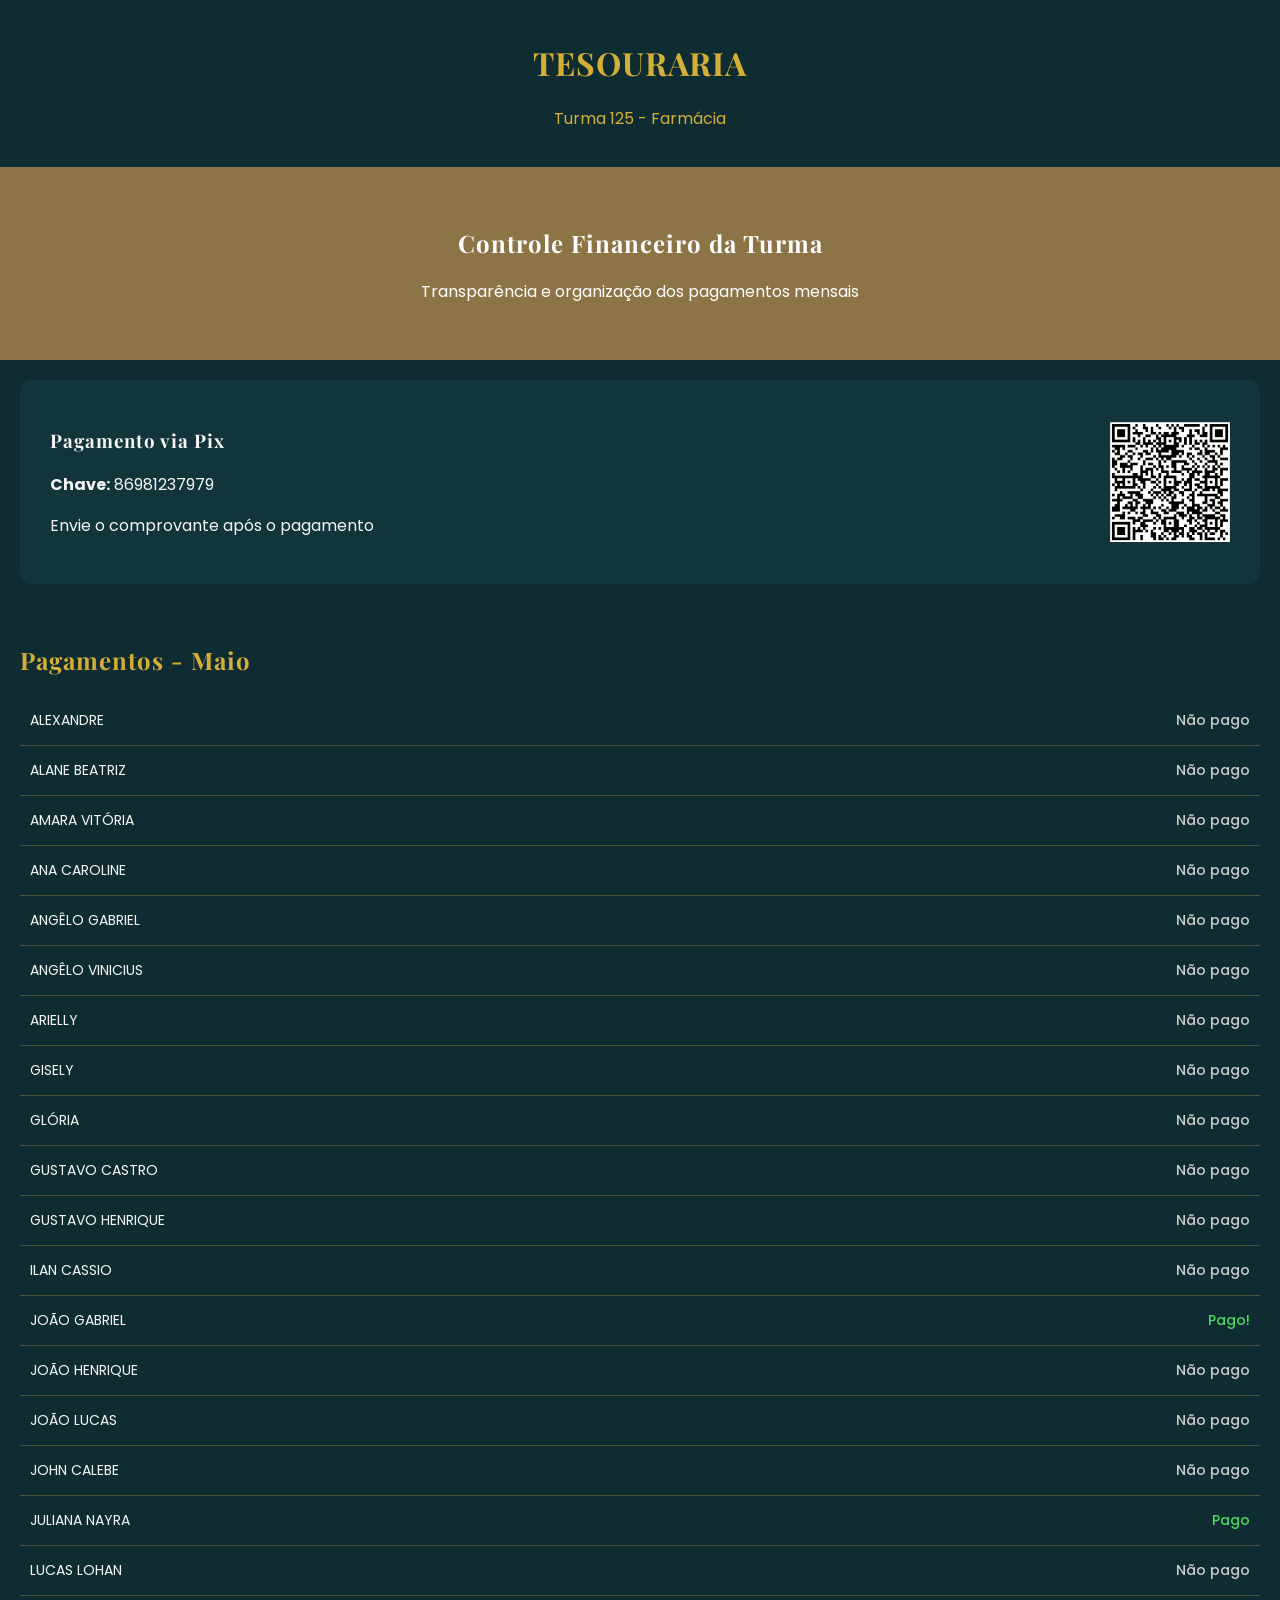
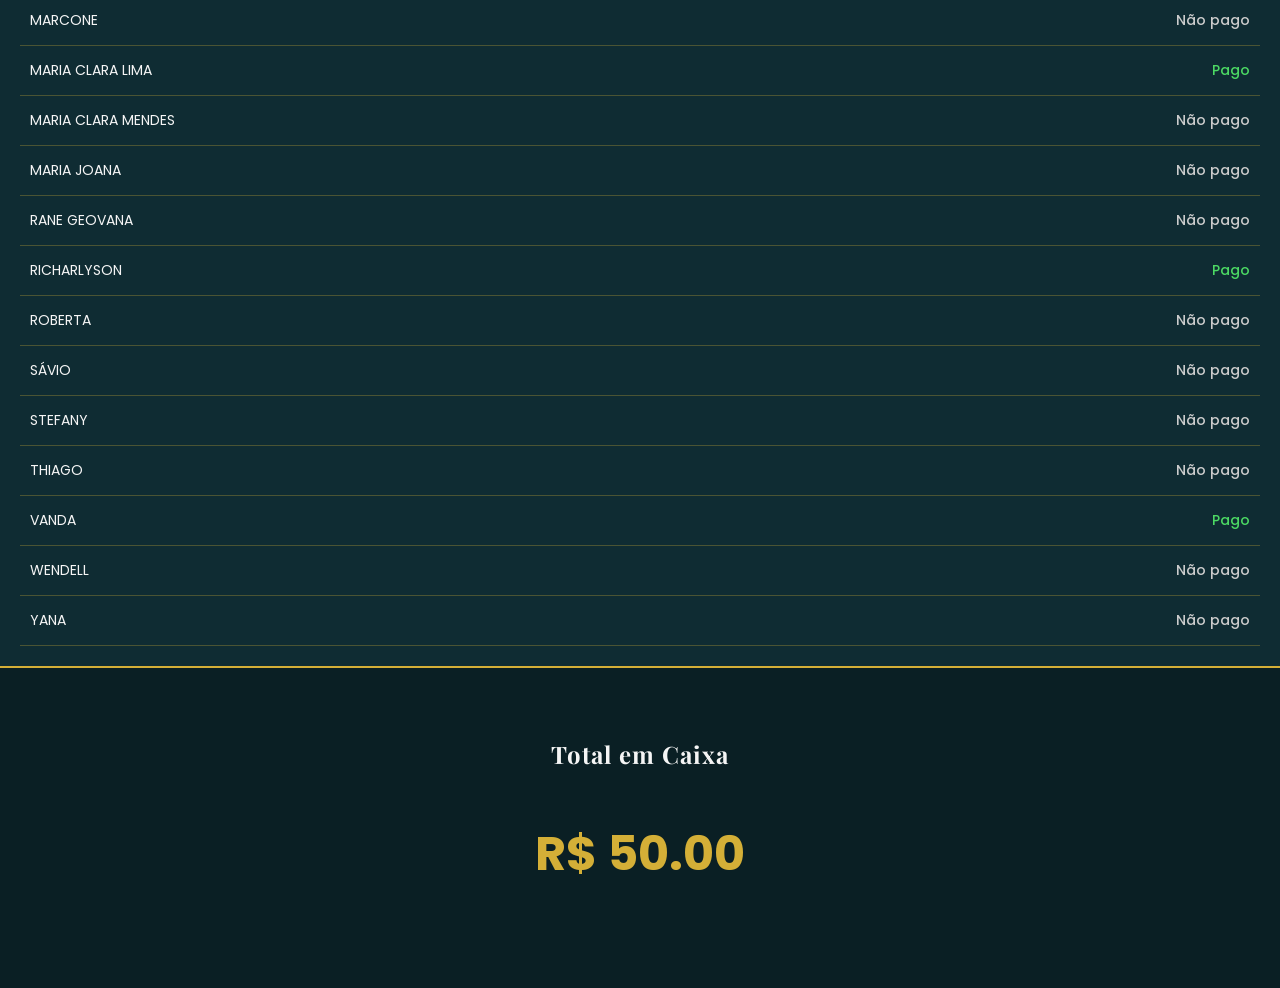
==== index.html @ 5d6e4885 "Atualizar o index.html" ====
<!DOCTYPE html>
<html lang="pt-br">
<head>
  <meta charset="UTF-8">
  <title>Tesouraria Turma 125</title>
  <link rel="stylesheet" href="style.css">
  <link href="https://fonts.googleapis.com/css2?family=Playfair+Display:wght@500;700&family=Poppins:wght@300;400;600&display=swap" rel="stylesheet">
</head>

<body>

<header class="topo">
  <h1>TESOURARIA</h1>
  <p>Turma 125 - Farmácia</p>
</header>

<section class="hero">
  <h2>Controle Financeiro da Turma</h2>
  <p>Transparência e organização dos pagamentos mensais</p>
</section>

<section class="pix">
  <div>
    <h3>Pagamento via Pix</h3>
    <p><strong>Chave:</strong> 86981237979</p>
    <p>Envie o comprovante após o pagamento</p>
  </div>
  <img src="MEU_PIX.png">
</section>

<section class="lista">
  <h2>Pagamentos - Maio</h2>

  <div class="aluno nao">ALEXANDRE <span>Não pago</span></div>
  <div class="aluno nao">ALANE BEATRIZ <span>Não pago</span></div>
  <div class="aluno nao">AMARA VITÓRIA <span>Não pago</span></div>
  <div class="aluno nao">ANA CAROLINE <span>Não pago</span></div>
  <div class="aluno nao">ANGÊLO GABRIEL <span>Não pago</span></div>
  <div class="aluno nao">ANGÊLO VINICIUS <span>Não pago</span></div>
  <div class="aluno nao">ARIELLY <span>Não pago</span></div>
  <div class="aluno nao">GISELY <span>Não pago</span></div>
  <div class="aluno nao">GLÓRIA <span>Não pago</span></div>
  <div class="aluno nao">GUSTAVO CASTRO <span>Não pago</span></div>
  <div class="aluno nao">GUSTAVO HENRIQUE <span>Não pago</span></div>
  <div class="aluno nao">ILAN CASSIO <span>Não pago</span></div>
  <div class="aluno pago">JOÃO GABRIEL <span>Pago!</span></div>
  <div class="aluno nao">JOÃO HENRIQUE <span>Não pago</span></div>
  <div class="aluno nao">JOÃO LUCAS <span>Não pago</span></div>
  <div class="aluno nao">JOHN CALEBE <span>Não pago</span></div>
  <div class="aluno pago">JULIANA NAYRA <span>Pago</span></div>
  <div class="aluno nao">LUCAS LOHAN <span>Não pago</span></div>
  <div class="aluno nao">MARCONE <span>Não pago</span></div>
  <div class="aluno pago">MARIA CLARA LIMA <span>Pago</span></div>
  <div class="aluno nao">MARIA CLARA MENDES <span>Não pago</span></div>
  <div class="aluno nao">MARIA JOANA <span>Não pago</span></div>
  <div class="aluno nao">RANE GEOVANA <span>Não pago</span></div>
  <div class="aluno pago">RICHARLYSON <span>Pago</span></div>
  <div class="aluno nao">ROBERTA <span>Não pago</span></div>
  <div class="aluno nao">SÁVIO <span>Não pago</span></div>
  <div class="aluno nao">STEFANY <span>Não pago</span></div>
  <div class="aluno nao">THIAGO <span>Não pago</span></div>
  <div class="aluno pago">VANDA <span>Pago</span></div>
  <div class="aluno nao">WENDELL <span>Não pago</span></div>
  <div class="aluno nao">YANA <span>Não pago</span></div>

</section>

<section class="total">
  <h2>Total em Caixa</h2>
  <p id="total">R$ 0</p>
</section>

<script>
const valor = 10;
const pagos = document.querySelectorAll(".pago").length;
const total = pagos * valor;

document.getElementById("total").textContent = "R$ " + total.toFixed(2);
</script>

</body>
</html>
---- style.css ----
body {
  margin: 0;
  font-family: 'Poppins', sans-serif;
  background: #0f2c33;
  color: #f5f5f5;
}

h1, h2, h3 {
  font-family: 'Playfair Display', serif;
  letter-spacing: 1px;
}

.topo {
  text-align: center;
  padding: 20px;
  color: #d4af37;
}

.hero {
  text-align: center;
  padding: 40px 20px;
  background: #8c7446;
  color: #fff;
}

.pix {
  display: flex;
  justify-content: space-between;
  align-items: center;
  padding: 30px;
  margin: 20px;
  background: #12343b;
  border-radius: 12px;
}

.pix img {
  width: 120px;
}

.lista {
  padding: 20px;
}

.lista h2 {
  margin-bottom: 20px;
  color: #d4af37;
}

.aluno {
  display: flex;
  justify-content: space-between;
  padding: 14px 10px;
  border-bottom: 1px solid rgba(212, 175, 55, 0.3);
  font-size: 14px;
}

.aluno:hover {
  background: rgba(255, 255, 255, 0.03);
}

.aluno span {
  font-weight: 500;
}

.pago span {
  color: #4cd964;
}

.nao span {
  color: #cccccc;
}

.total {
  text-align: center;
  padding: 50px;
  background: #0a1f24;
  border-top: 2px solid #d4af37;
}

#total {
  font-size: 48px;
  color: #d4af37;
  font-weight: bold;
}
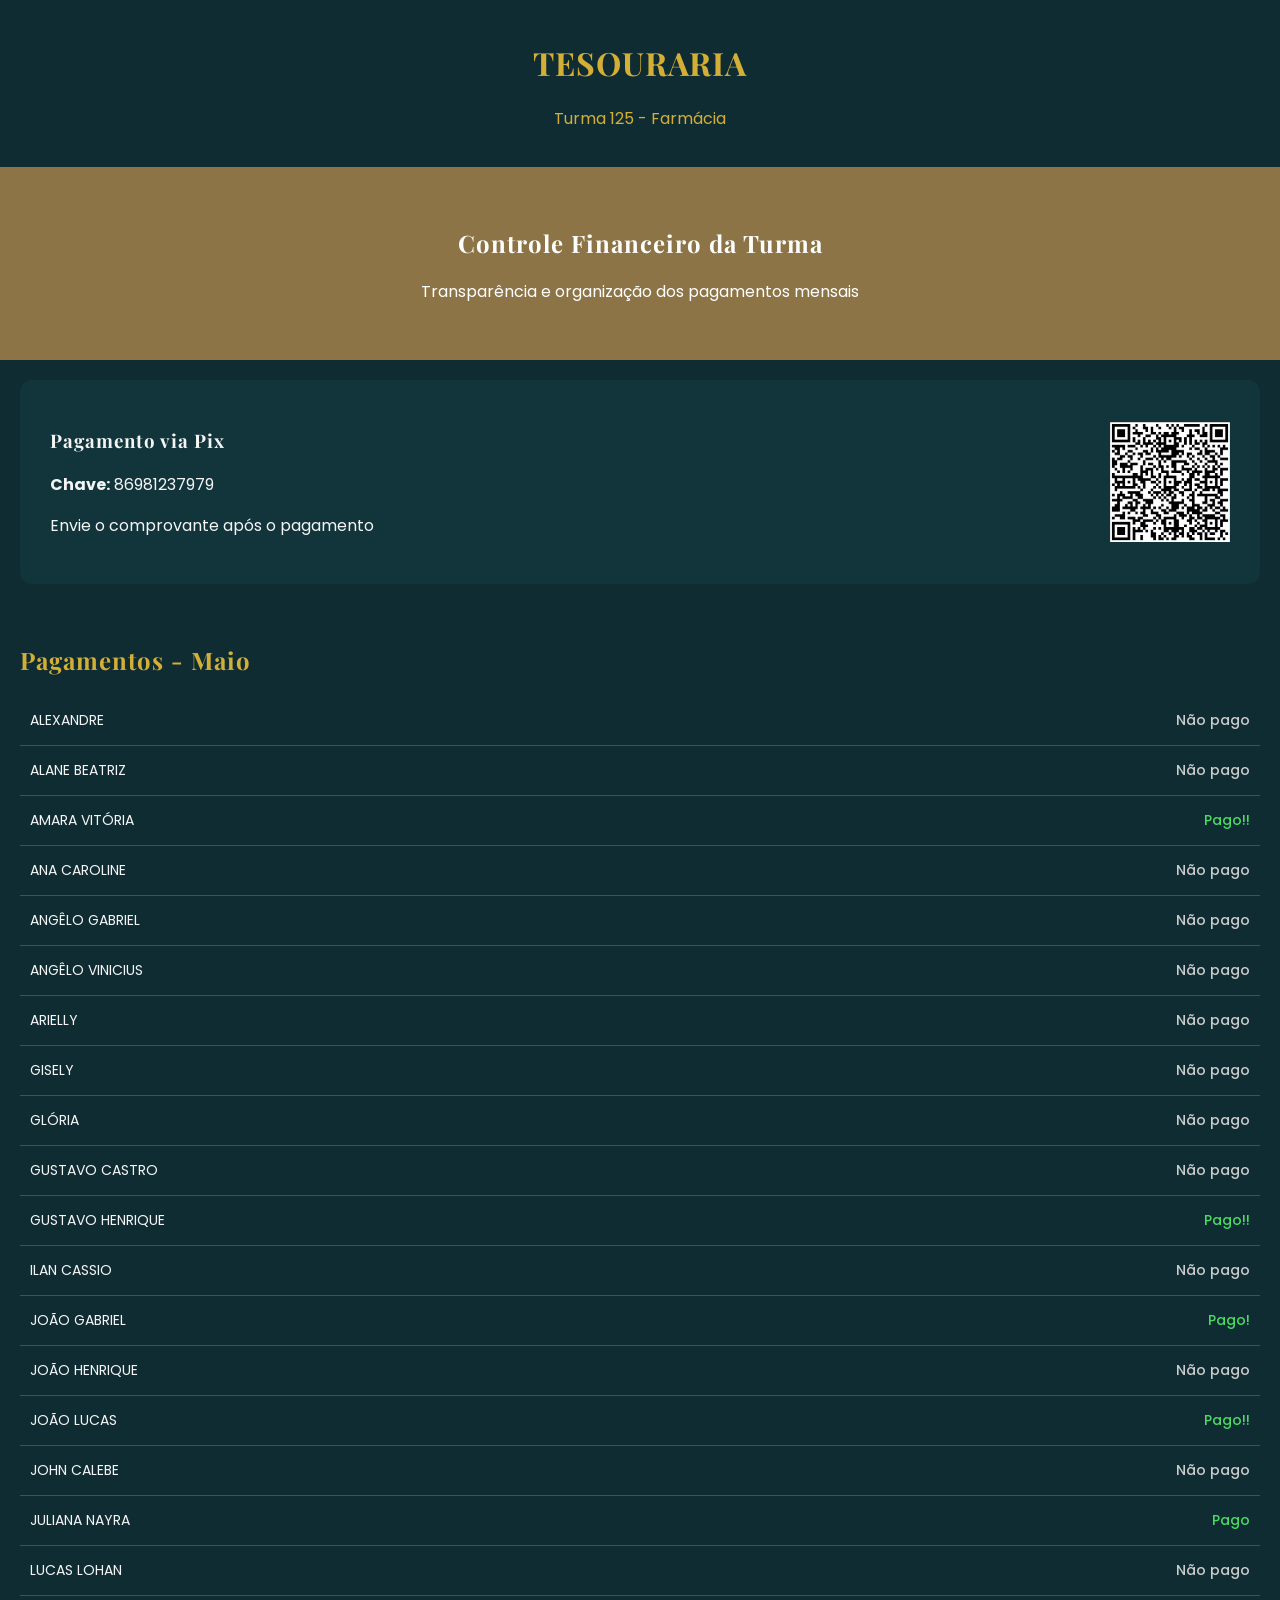
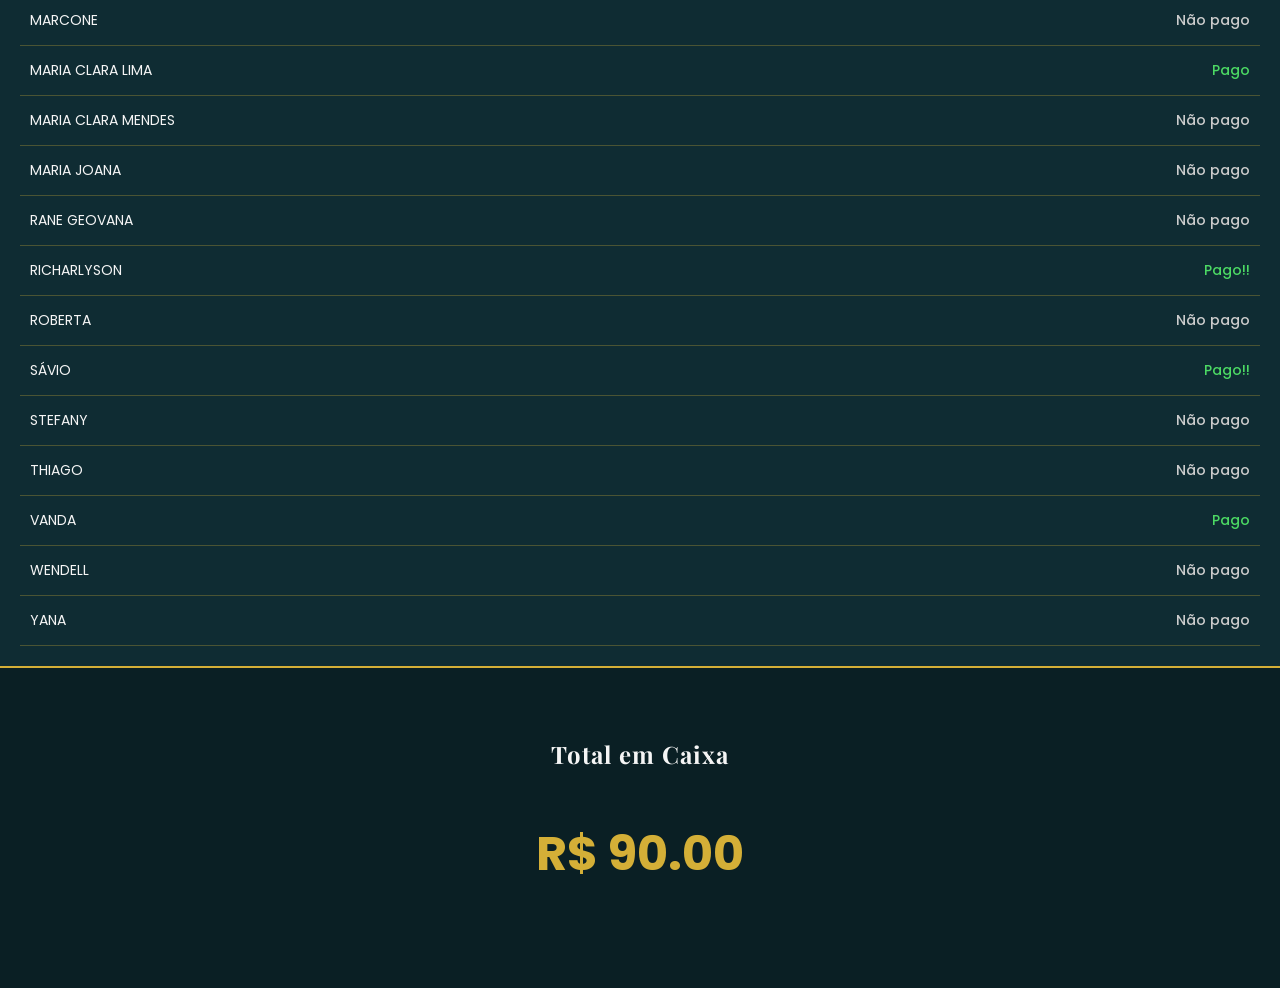
==== commit bc48e755: "Fix payment status and update total calculations" ====
--- a/index.html
+++ b/index.html
@@ -33,7 +33,7 @@
 
   <div class="aluno nao">ALEXANDRE <span>Não pago</span></div>
   <div class="aluno nao">ALANE BEATRIZ <span>Não pago</span></div>
-  <div class="aluno nao">AMARA VITÓRIA <span>Não pago</span></div>
+  <div class="aluno pago">AMARA VITÓRIA <span>Pago!!</span></div>
   <div class="aluno nao">ANA CAROLINE <span>Não pago</span></div>
   <div class="aluno nao">ANGÊLO GABRIEL <span>Não pago</span></div>
   <div class="aluno nao">ANGÊLO VINICIUS <span>Não pago</span></div>
@@ -41,11 +41,11 @@
   <div class="aluno nao">GISELY <span>Não pago</span></div>
   <div class="aluno nao">GLÓRIA <span>Não pago</span></div>
   <div class="aluno nao">GUSTAVO CASTRO <span>Não pago</span></div>
-  <div class="aluno nao">GUSTAVO HENRIQUE <span>Não pago</span></div>
+  <div class="aluno pago">GUSTAVO HENRIQUE <span>Pago!!</span></div>
   <div class="aluno nao">ILAN CASSIO <span>Não pago</span></div>
   <div class="aluno pago">JOÃO GABRIEL <span>Pago!</span></div>
   <div class="aluno nao">JOÃO HENRIQUE <span>Não pago</span></div>
-  <div class="aluno nao">JOÃO LUCAS <span>Não pago</span></div>
+  <div class="aluno pago">JOÃO LUCAS <span>Pago!!</span></div>
   <div class="aluno nao">JOHN CALEBE <span>Não pago</span></div>
   <div class="aluno pago">JULIANA NAYRA <span>Pago</span></div>
   <div class="aluno nao">LUCAS LOHAN <span>Não pago</span></div>
@@ -54,9 +54,9 @@
   <div class="aluno nao">MARIA CLARA MENDES <span>Não pago</span></div>
   <div class="aluno nao">MARIA JOANA <span>Não pago</span></div>
   <div class="aluno nao">RANE GEOVANA <span>Não pago</span></div>
-  <div class="aluno pago">RICHARLYSON <span>Pago</span></div>
+  <div class="aluno pago">RICHARLYSON <span>Pago!!</span></div>
   <div class="aluno nao">ROBERTA <span>Não pago</span></div>
-  <div class="aluno nao">SÁVIO <span>Não pago</span></div>
+  <div class="aluno pago">SÁVIO <span>Pago!!</span></div>
   <div class="aluno nao">STEFANY <span>Não pago</span></div>
   <div class="aluno nao">THIAGO <span>Não pago</span></div>
   <div class="aluno pago">VANDA <span>Pago</span></div>
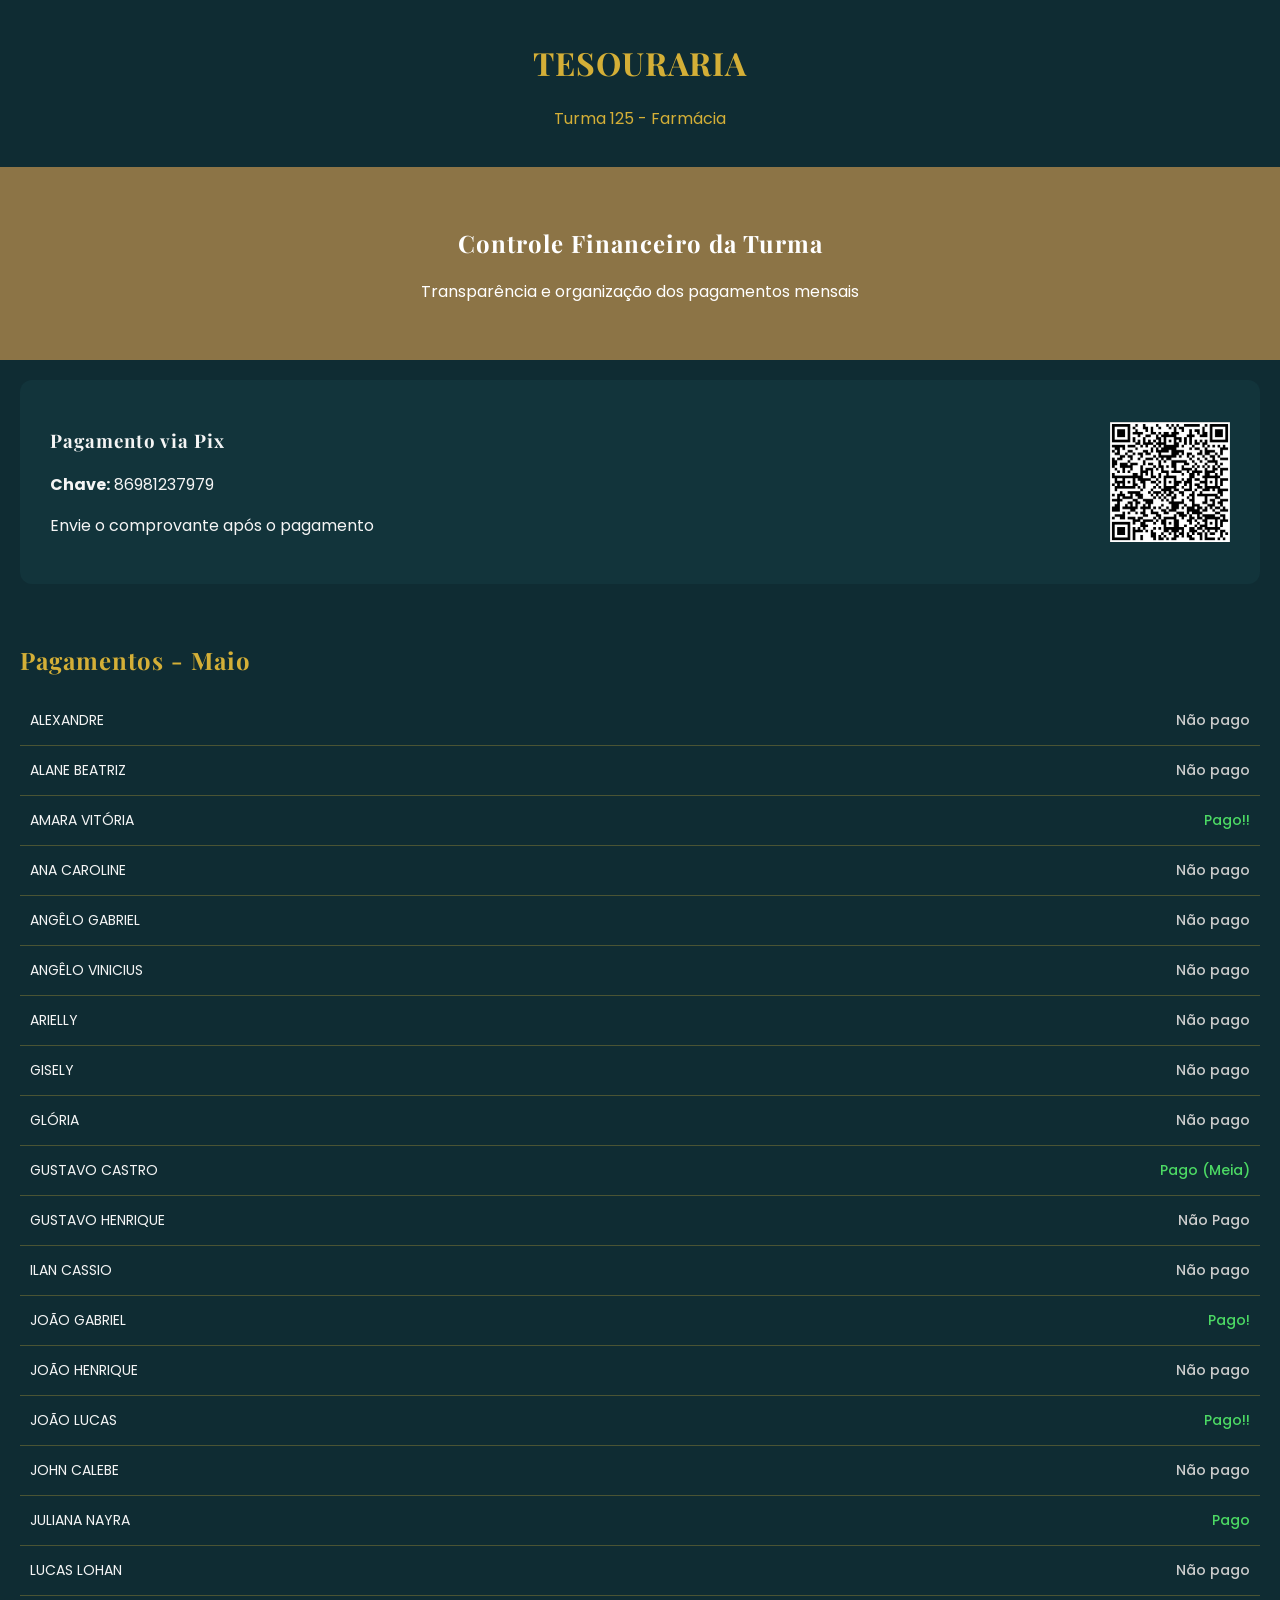
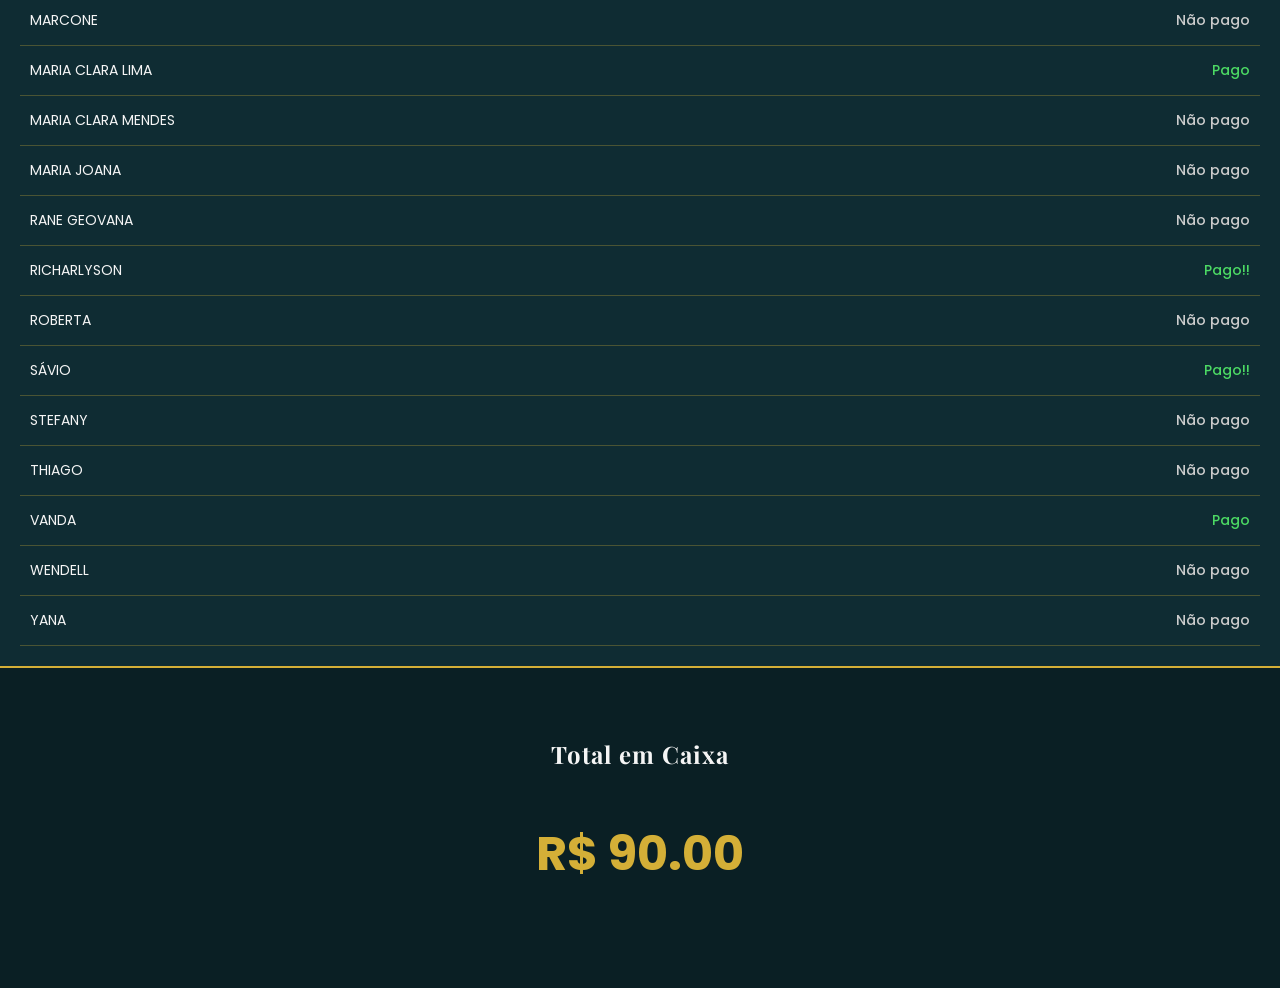
==== commit 58dd9950: "Fix payment status for Gustavo Castro" ====
--- a/index.html
+++ b/index.html
@@ -40,8 +40,8 @@
   <div class="aluno nao">ARIELLY <span>Não pago</span></div>
   <div class="aluno nao">GISELY <span>Não pago</span></div>
   <div class="aluno nao">GLÓRIA <span>Não pago</span></div>
-  <div class="aluno nao">GUSTAVO CASTRO <span>Não pago</span></div>
-  <div class="aluno pago">GUSTAVO HENRIQUE <span>Pago!!</span></div>
+  <div class="aluno pago">GUSTAVO CASTRO <span>Pago (Meia)</span></div>
+  <div class="aluno nao">GUSTAVO HENRIQUE <span>Não Pago</span></div>
   <div class="aluno nao">ILAN CASSIO <span>Não pago</span></div>
   <div class="aluno pago">JOÃO GABRIEL <span>Pago!</span></div>
   <div class="aluno nao">JOÃO HENRIQUE <span>Não pago</span></div>
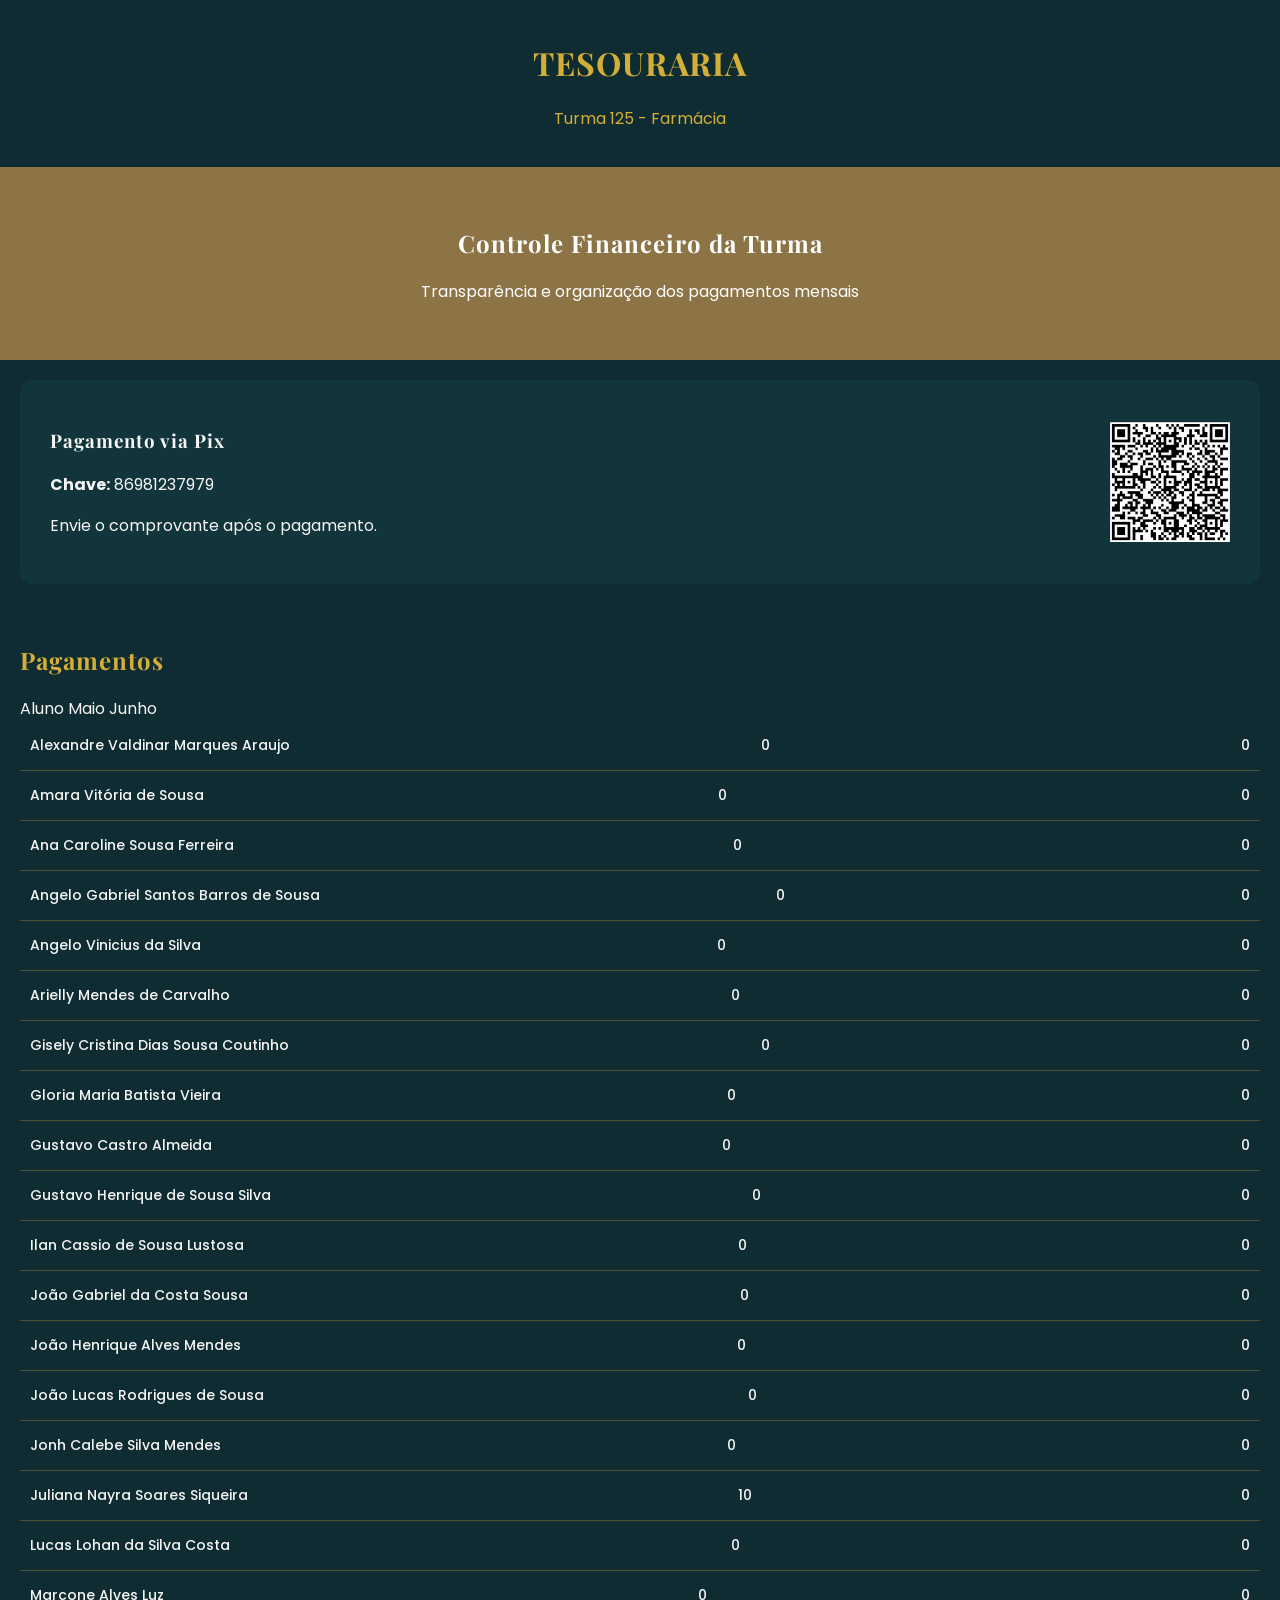
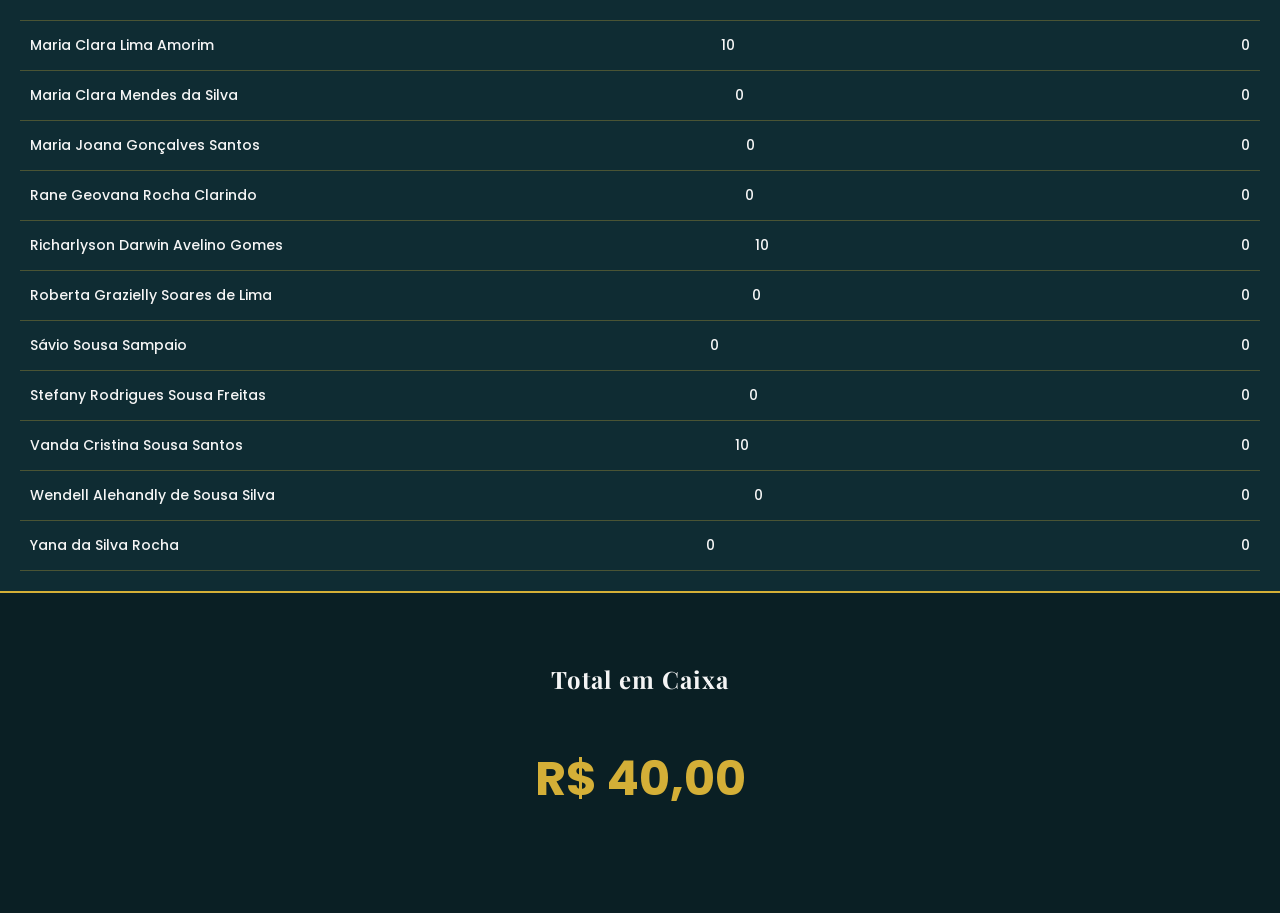
==== commit 635b825e: "Refactor index.html for improved structure and clarity" ====
--- a/index.html
+++ b/index.html
@@ -2,8 +2,11 @@
 <html lang="pt-br">
 <head>
   <meta charset="UTF-8">
+  <meta name="viewport" content="width=device-width, initial-scale=1.0">
   <title>Tesouraria Turma 125</title>
+
   <link rel="stylesheet" href="style.css">
+
   <link href="https://fonts.googleapis.com/css2?family=Playfair+Display:wght@500;700&family=Poppins:wght@300;400;600&display=swap" rel="stylesheet">
 </head>
 
@@ -23,59 +26,97 @@
   <div>
     <h3>Pagamento via Pix</h3>
     <p><strong>Chave:</strong> 86981237979</p>
-    <p>Envie o comprovante após o pagamento</p>
+    <p>Envie o comprovante após o pagamento.</p>
   </div>
-  <img src="MEU_PIX.png">
+
+  <img src="MEU_PIX.png" alt="QR Code Pix">
 </section>
 
 <section class="lista">
-  <h2>Pagamentos - Maio</h2>
+  <h2>Pagamentos</h2>
 
-  <div class="aluno nao">ALEXANDRE <span>Não pago</span></div>
-  <div class="aluno nao">ALANE BEATRIZ <span>Não pago</span></div>
-  <div class="aluno pago">AMARA VITÓRIA <span>Pago!!</span></div>
-  <div class="aluno nao">ANA CAROLINE <span>Não pago</span></div>
-  <div class="aluno nao">ANGÊLO GABRIEL <span>Não pago</span></div>
-  <div class="aluno nao">ANGÊLO VINICIUS <span>Não pago</span></div>
-  <div class="aluno nao">ARIELLY <span>Não pago</span></div>
-  <div class="aluno nao">GISELY <span>Não pago</span></div>
-  <div class="aluno nao">GLÓRIA <span>Não pago</span></div>
-  <div class="aluno pago">GUSTAVO CASTRO <span>Pago (Meia)</span></div>
-  <div class="aluno nao">GUSTAVO HENRIQUE <span>Não Pago</span></div>
-  <div class="aluno nao">ILAN CASSIO <span>Não pago</span></div>
-  <div class="aluno pago">JOÃO GABRIEL <span>Pago!</span></div>
-  <div class="aluno nao">JOÃO HENRIQUE <span>Não pago</span></div>
-  <div class="aluno pago">JOÃO LUCAS <span>Pago!!</span></div>
-  <div class="aluno nao">JOHN CALEBE <span>Não pago</span></div>
-  <div class="aluno pago">JULIANA NAYRA <span>Pago</span></div>
-  <div class="aluno nao">LUCAS LOHAN <span>Não pago</span></div>
-  <div class="aluno nao">MARCONE <span>Não pago</span></div>
-  <div class="aluno pago">MARIA CLARA LIMA <span>Pago</span></div>
-  <div class="aluno nao">MARIA CLARA MENDES <span>Não pago</span></div>
-  <div class="aluno nao">MARIA JOANA <span>Não pago</span></div>
-  <div class="aluno nao">RANE GEOVANA <span>Não pago</span></div>
-  <div class="aluno pago">RICHARLYSON <span>Pago!!</span></div>
-  <div class="aluno nao">ROBERTA <span>Não pago</span></div>
-  <div class="aluno pago">SÁVIO <span>Pago!!</span></div>
-  <div class="aluno nao">STEFANY <span>Não pago</span></div>
-  <div class="aluno nao">THIAGO <span>Não pago</span></div>
-  <div class="aluno pago">VANDA <span>Pago</span></div>
-  <div class="aluno nao">WENDELL <span>Não pago</span></div>
-  <div class="aluno nao">YANA <span>Não pago</span></div>
+  <div class="cabecalho">
+    <span>Aluno</span>
+    <span>Maio</span>
+    <span>Junho</span>
+  </div>
+
+  <div class="aluno"><span>Alexandre Valdinar Marques Araujo</span><span class="maio">0</span><span class="junho">0</span></div>
+  <div class="aluno"><span>Amara Vitória de Sousa</span><span class="maio">0</span><span class="junho">0</span></div>
+  <div class="aluno"><span>Ana Caroline Sousa Ferreira</span><span class="maio">0</span><span class="junho">0</span></div>
+  <div class="aluno"><span>Angelo Gabriel Santos Barros de Sousa</span><span class="maio">0</span><span class="junho">0</span></div>
+  <div class="aluno"><span>Angelo Vinicius da Silva</span><span class="maio">0</span><span class="junho">0</span></div>
+  <div class="aluno"><span>Arielly Mendes de Carvalho</span><span class="maio">0</span><span class="junho">0</span></div>
+  <div class="aluno"><span>Gisely Cristina Dias Sousa Coutinho</span><span class="maio">0</span><span class="junho">0</span></div>
+  <div class="aluno"><span>Gloria Maria Batista Vieira</span><span class="maio">0</span><span class="junho">0</span></div>
+  <div class="aluno"><span>Gustavo Castro Almeida</span><span class="maio">0</span><span class="junho">0</span></div>
+  <div class="aluno"><span>Gustavo Henrique de Sousa Silva</span><span class="maio">0</span><span class="junho">0</span></div>
+  <div class="aluno"><span>Ilan Cassio de Sousa Lustosa</span><span class="maio">0</span><span class="junho">0</span></div>
+  <div class="aluno"><span>João Gabriel da Costa Sousa</span><span class="maio">0</span><span class="junho">0</span></div>
+  <div class="aluno"><span>João Henrique Alves Mendes</span><span class="maio">0</span><span class="junho">0</span></div>
+  <div class="aluno"><span>João Lucas Rodrigues de Sousa</span><span class="maio">0</span><span class="junho">0</span></div>
+  <div class="aluno"><span>Jonh Calebe Silva Mendes</span><span class="maio">0</span><span class="junho">0</span></div>
+
+  <div class="aluno">
+    <span>Juliana Nayra Soares Siqueira</span>
+    <span class="maio">10</span>
+    <span class="junho">0</span>
+  </div>
+
+  <div class="aluno"><span>Lucas Lohan da Silva Costa</span><span class="maio">0</span><span class="junho">0</span></div>
+  <div class="aluno"><span>Marcone Alves Luz</span><span class="maio">0</span><span class="junho">0</span></div>
+
+  <div class="aluno">
+    <span>Maria Clara Lima Amorim</span>
+    <span class="maio">10</span>
+    <span class="junho">0</span>
+  </div>
+
+  <div class="aluno"><span>Maria Clara Mendes da Silva</span><span class="maio">0</span><span class="junho">0</span></div>
+  <div class="aluno"><span>Maria Joana Gonçalves Santos</span><span class="maio">0</span><span class="junho">0</span></div>
+  <div class="aluno"><span>Rane Geovana Rocha Clarindo</span><span class="maio">0</span><span class="junho">0</span></div>
+
+  <div class="aluno">
+    <span>Richarlyson Darwin Avelino Gomes</span>
+    <span class="maio">10</span>
+    <span class="junho">0</span>
+  </div>
+
+  <div class="aluno"><span>Roberta Grazielly Soares de Lima</span><span class="maio">0</span><span class="junho">0</span></div>
+  <div class="aluno"><span>Sávio Sousa Sampaio</span><span class="maio">0</span><span class="junho">0</span></div>
+  <div class="aluno"><span>Stefany Rodrigues Sousa Freitas</span><span class="maio">0</span><span class="junho">0</span></div>
+
+  <div class="aluno">
+    <span>Vanda Cristina Sousa Santos</span>
+    <span class="maio">10</span>
+    <span class="junho">0</span>
+  </div>
+
+  <div class="aluno"><span>Wendell Alehandly de Sousa Silva</span><span class="maio">0</span><span class="junho">0</span></div>
+  <div class="aluno"><span>Yana da Silva Rocha</span><span class="maio">0</span><span class="junho">0</span></div>
 
 </section>
 
 <section class="total">
   <h2>Total em Caixa</h2>
-  <p id="total">R$ 0</p>
+  <p id="total">R$ 0,00</p>
 </section>
 
 <script>
-const valor = 10;
-const pagos = document.querySelectorAll(".pago").length;
-const total = pagos * valor;
+let total = 0;
 
-document.getElementById("total").textContent = "R$ " + total.toFixed(2);
+document.querySelectorAll(".aluno").forEach(aluno => {
+  const maio =
+    parseFloat(aluno.querySelector(".maio").textContent) || 0;
+
+  const junho =
+    parseFloat(aluno.querySelector(".junho").textContent) || 0;
+
+  total += maio + junho;
+});
+
+document.getElementById("total").textContent =
+  "R$ " + total.toFixed(2).replace(".", ",");
 </script>
 
 </body>
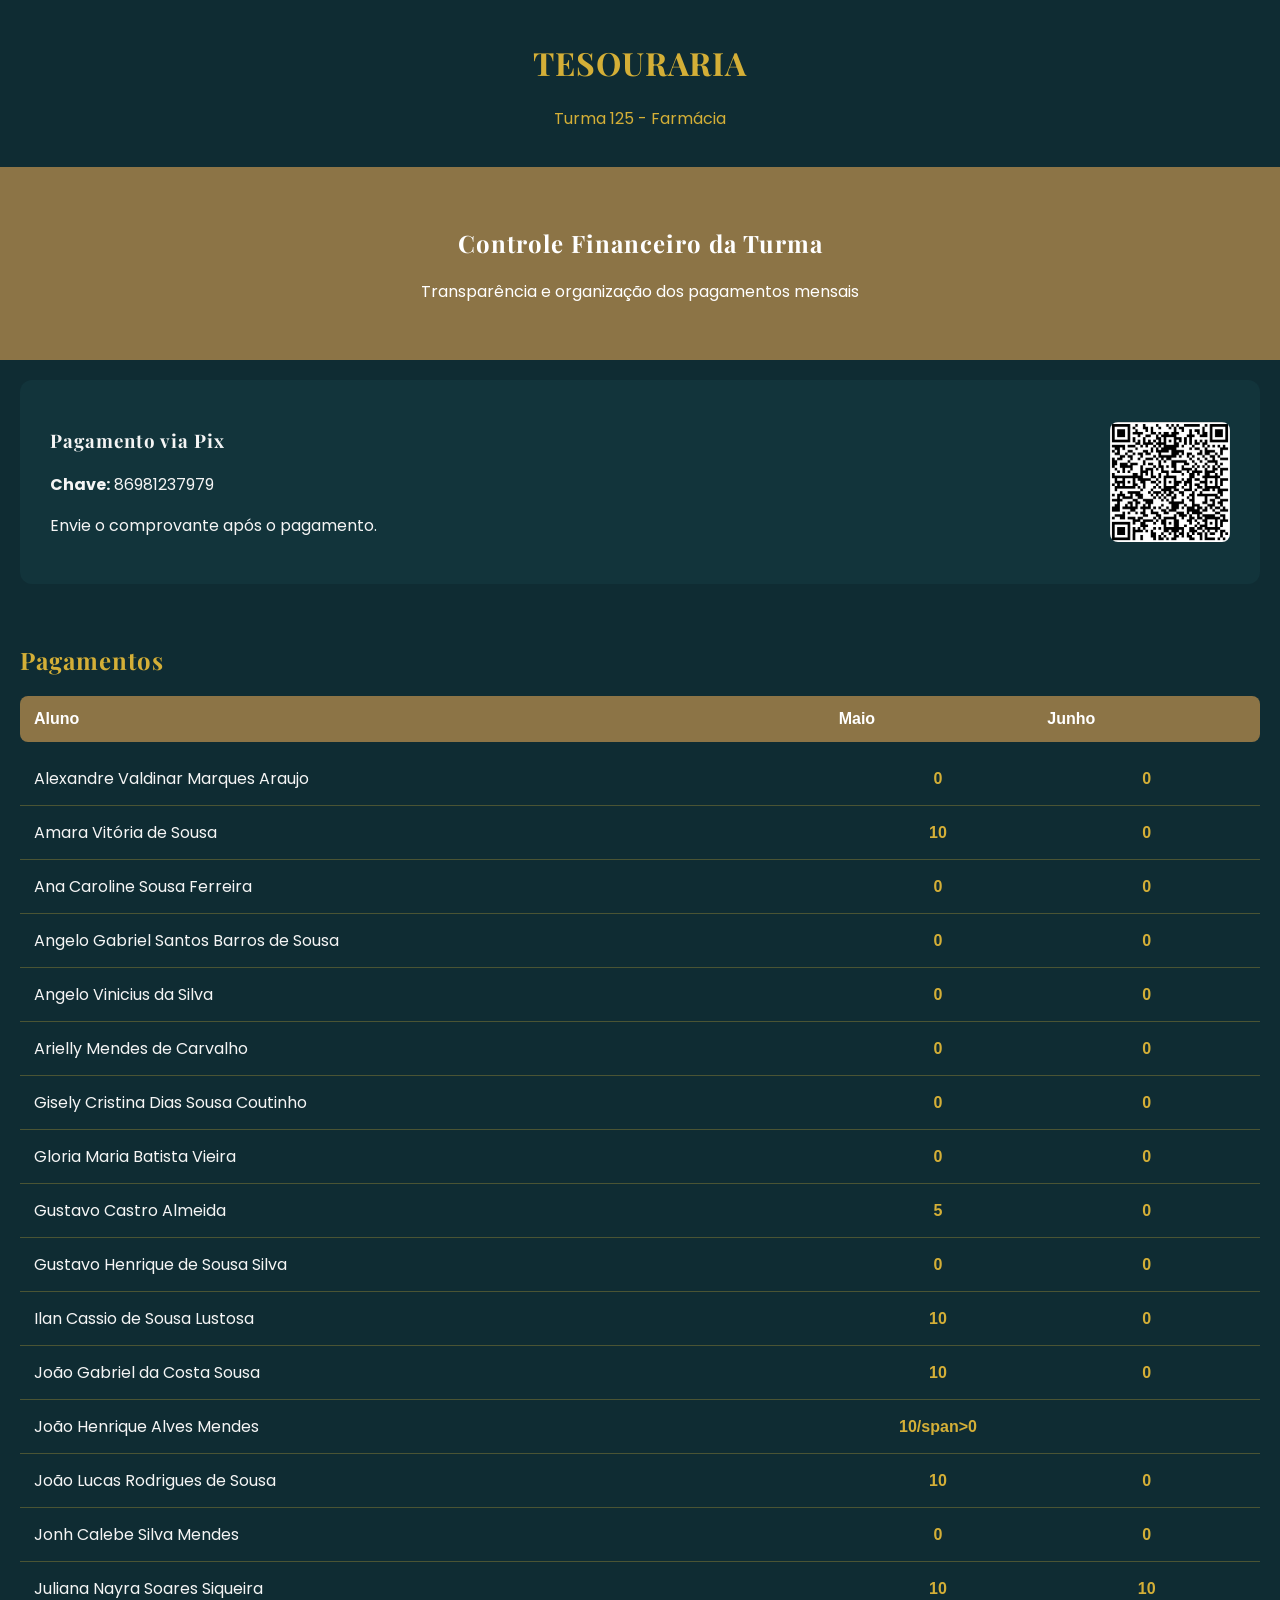
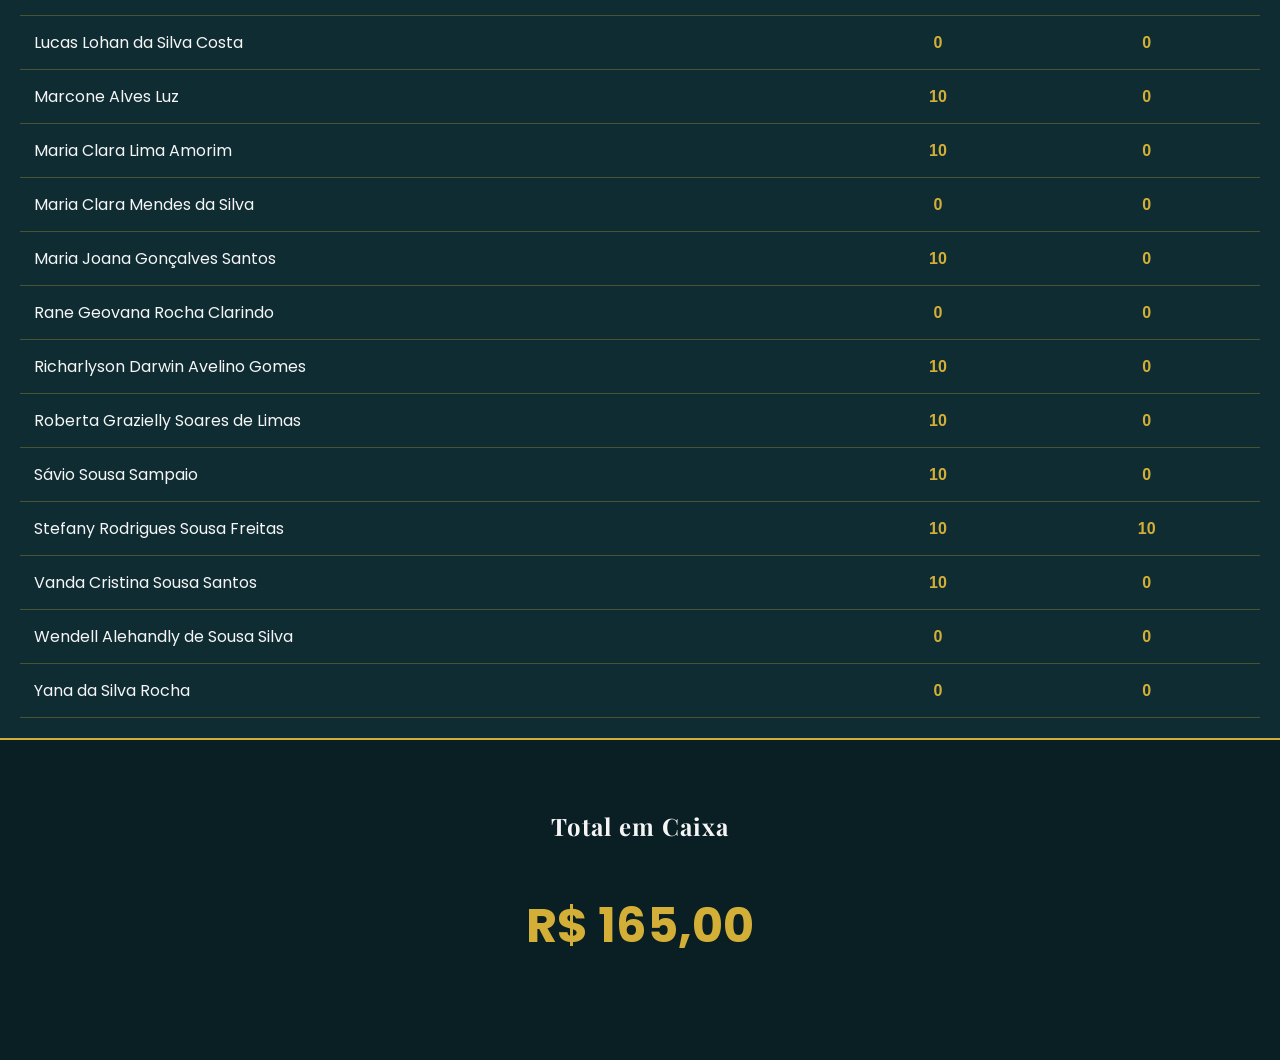
==== commit bf70fc3f: "Modify student payment data in index.html Updated payment records for students in May and June." ====
--- a/index.html
+++ b/index.html
@@ -42,29 +42,29 @@
   </div>
 
   <div class="aluno"><span>Alexandre Valdinar Marques Araujo</span><span class="maio">0</span><span class="junho">0</span></div>
-  <div class="aluno"><span>Amara Vitória de Sousa</span><span class="maio">0</span><span class="junho">0</span></div>
+  <div class="aluno"><span>Amara Vitória de Sousa</span><span class="maio">10</span><span class="junho">0</span></div>
   <div class="aluno"><span>Ana Caroline Sousa Ferreira</span><span class="maio">0</span><span class="junho">0</span></div>
   <div class="aluno"><span>Angelo Gabriel Santos Barros de Sousa</span><span class="maio">0</span><span class="junho">0</span></div>
   <div class="aluno"><span>Angelo Vinicius da Silva</span><span class="maio">0</span><span class="junho">0</span></div>
   <div class="aluno"><span>Arielly Mendes de Carvalho</span><span class="maio">0</span><span class="junho">0</span></div>
   <div class="aluno"><span>Gisely Cristina Dias Sousa Coutinho</span><span class="maio">0</span><span class="junho">0</span></div>
   <div class="aluno"><span>Gloria Maria Batista Vieira</span><span class="maio">0</span><span class="junho">0</span></div>
-  <div class="aluno"><span>Gustavo Castro Almeida</span><span class="maio">0</span><span class="junho">0</span></div>
+  <div class="aluno"><span>Gustavo Castro Almeida</span><span class="maio">5</span><span class="junho">0</span></div>
   <div class="aluno"><span>Gustavo Henrique de Sousa Silva</span><span class="maio">0</span><span class="junho">0</span></div>
-  <div class="aluno"><span>Ilan Cassio de Sousa Lustosa</span><span class="maio">0</span><span class="junho">0</span></div>
-  <div class="aluno"><span>João Gabriel da Costa Sousa</span><span class="maio">0</span><span class="junho">0</span></div>
-  <div class="aluno"><span>João Henrique Alves Mendes</span><span class="maio">0</span><span class="junho">0</span></div>
-  <div class="aluno"><span>João Lucas Rodrigues de Sousa</span><span class="maio">0</span><span class="junho">0</span></div>
+  <div class="aluno"><span>Ilan Cassio de Sousa Lustosa</span><span class="maio">10</span><span class="junho">0</span></div>
+  <div class="aluno"><span>João Gabriel da Costa Sousa</span><span class="maio">10</span><span class="junho">0</span></div>
+  <div class="aluno"><span>João Henrique Alves Mendes</span><span class="maio">10/span><span class="junho">0</span></div>
+  <div class="aluno"><span>João Lucas Rodrigues de Sousa</span><span class="maio">10</span><span class="junho">0</span></div>
   <div class="aluno"><span>Jonh Calebe Silva Mendes</span><span class="maio">0</span><span class="junho">0</span></div>
 
   <div class="aluno">
     <span>Juliana Nayra Soares Siqueira</span>
     <span class="maio">10</span>
-    <span class="junho">0</span>
+    <span class="junho">10</span>
   </div>
 
   <div class="aluno"><span>Lucas Lohan da Silva Costa</span><span class="maio">0</span><span class="junho">0</span></div>
-  <div class="aluno"><span>Marcone Alves Luz</span><span class="maio">0</span><span class="junho">0</span></div>
+  <div class="aluno"><span>Marcone Alves Luz</span><span class="maio">10</span><span class="junho">0</span></div>
 
   <div class="aluno">
     <span>Maria Clara Lima Amorim</span>
@@ -73,7 +73,7 @@
   </div>
 
   <div class="aluno"><span>Maria Clara Mendes da Silva</span><span class="maio">0</span><span class="junho">0</span></div>
-  <div class="aluno"><span>Maria Joana Gonçalves Santos</span><span class="maio">0</span><span class="junho">0</span></div>
+  <div class="aluno"><span>Maria Joana Gonçalves Santos</span><span class="maio">10</span><span class="junho">0</span></div>
   <div class="aluno"><span>Rane Geovana Rocha Clarindo</span><span class="maio">0</span><span class="junho">0</span></div>
 
   <div class="aluno">
@@ -82,9 +82,14 @@
     <span class="junho">0</span>
   </div>
 
-  <div class="aluno"><span>Roberta Grazielly Soares de Lima</span><span class="maio">0</span><span class="junho">0</span></div>
-  <div class="aluno"><span>Sávio Sousa Sampaio</span><span class="maio">0</span><span class="junho">0</span></div>
-  <div class="aluno"><span>Stefany Rodrigues Sousa Freitas</span><span class="maio">0</span><span class="junho">0</span></div>
+<div class="aluno">
+    <span>Roberta Grazielly Soares de Limas</span>
+    <span class="maio">10</span>
+    <span class="junho">0</span>
+  </div>
+  
+  <div class="aluno"><span>Sávio Sousa Sampaio</span><span class="maio">10</span><span class="junho">0</span></div>
+  <div class="aluno"><span>Stefany Rodrigues Sousa Freitas</span><span class="maio">10</span><span class="junho">10</span></div>
 
   <div class="aluno">
     <span>Vanda Cristina Sousa Santos</span>
--- a/style.css
+++ b/style.css
@@ -35,6 +35,7 @@
 
 .pix img {
   width: 120px;
+  border-radius: 8px;
 }
 
 .lista {
@@ -42,16 +43,34 @@
 }
 
 .lista h2 {
+  color: #d4af37;
   margin-bottom: 20px;
-  color: #d4af37;
 }
 
+/* CABEÇALHO DA TABELA */
+
+.cabecalho {
+  display: grid;
+  grid-template-columns: 4fr 1fr 1fr;
+  gap: 10px;
+  padding: 14px;
+  background: #8c7446;
+  color: white;
+  font-weight: 600;
+  border-radius: 8px;
+  margin-bottom: 10px;
+}
+
+/* LINHAS DOS ALUNOS */
+
 .aluno {
-  display: flex;
-  justify-content: space-between;
-  padding: 14px 10px;
+  display: grid;
+  grid-template-columns: 4fr 1fr 1fr;
+  gap: 10px;
+  align-items: center;
+  padding: 14px;
   border-bottom: 1px solid rgba(212, 175, 55, 0.3);
-  font-size: 14px;
+  transition: 0.3s;
 }
 
 .aluno:hover {
@@ -59,16 +78,19 @@
 }
 
 .aluno span {
-  font-weight: 500;
+  word-break: break-word;
 }
 
-.pago span {
-  color: #4cd964;
+/* COLUNAS DE VALORES */
+
+.maio,
+.junho {
+  text-align: center;
+  font-weight: 600;
+  color: #d4af37;
 }
 
-.nao span {
-  color: #cccccc;
-}
+/* TOTAL */
 
 .total {
   text-align: center;
@@ -82,3 +104,35 @@
   color: #d4af37;
   font-weight: bold;
 }
+
+/* CELULAR */
+
+@media (max-width: 768px) {
+
+  .pix {
+    flex-direction: column;
+    text-align: center;
+  }
+
+  .pix img {
+    margin-top: 15px;
+  }
+
+  .cabecalho,
+  .aluno {
+    grid-template-columns: 2fr 1fr 1fr;
+    font-size: 13px;
+  }
+
+  #total {
+    font-size: 36px;
+  }
+
+  .topo h1 {
+    font-size: 28px;
+  }
+
+  .hero h2 {
+    font-size: 24px;
+  }
+}
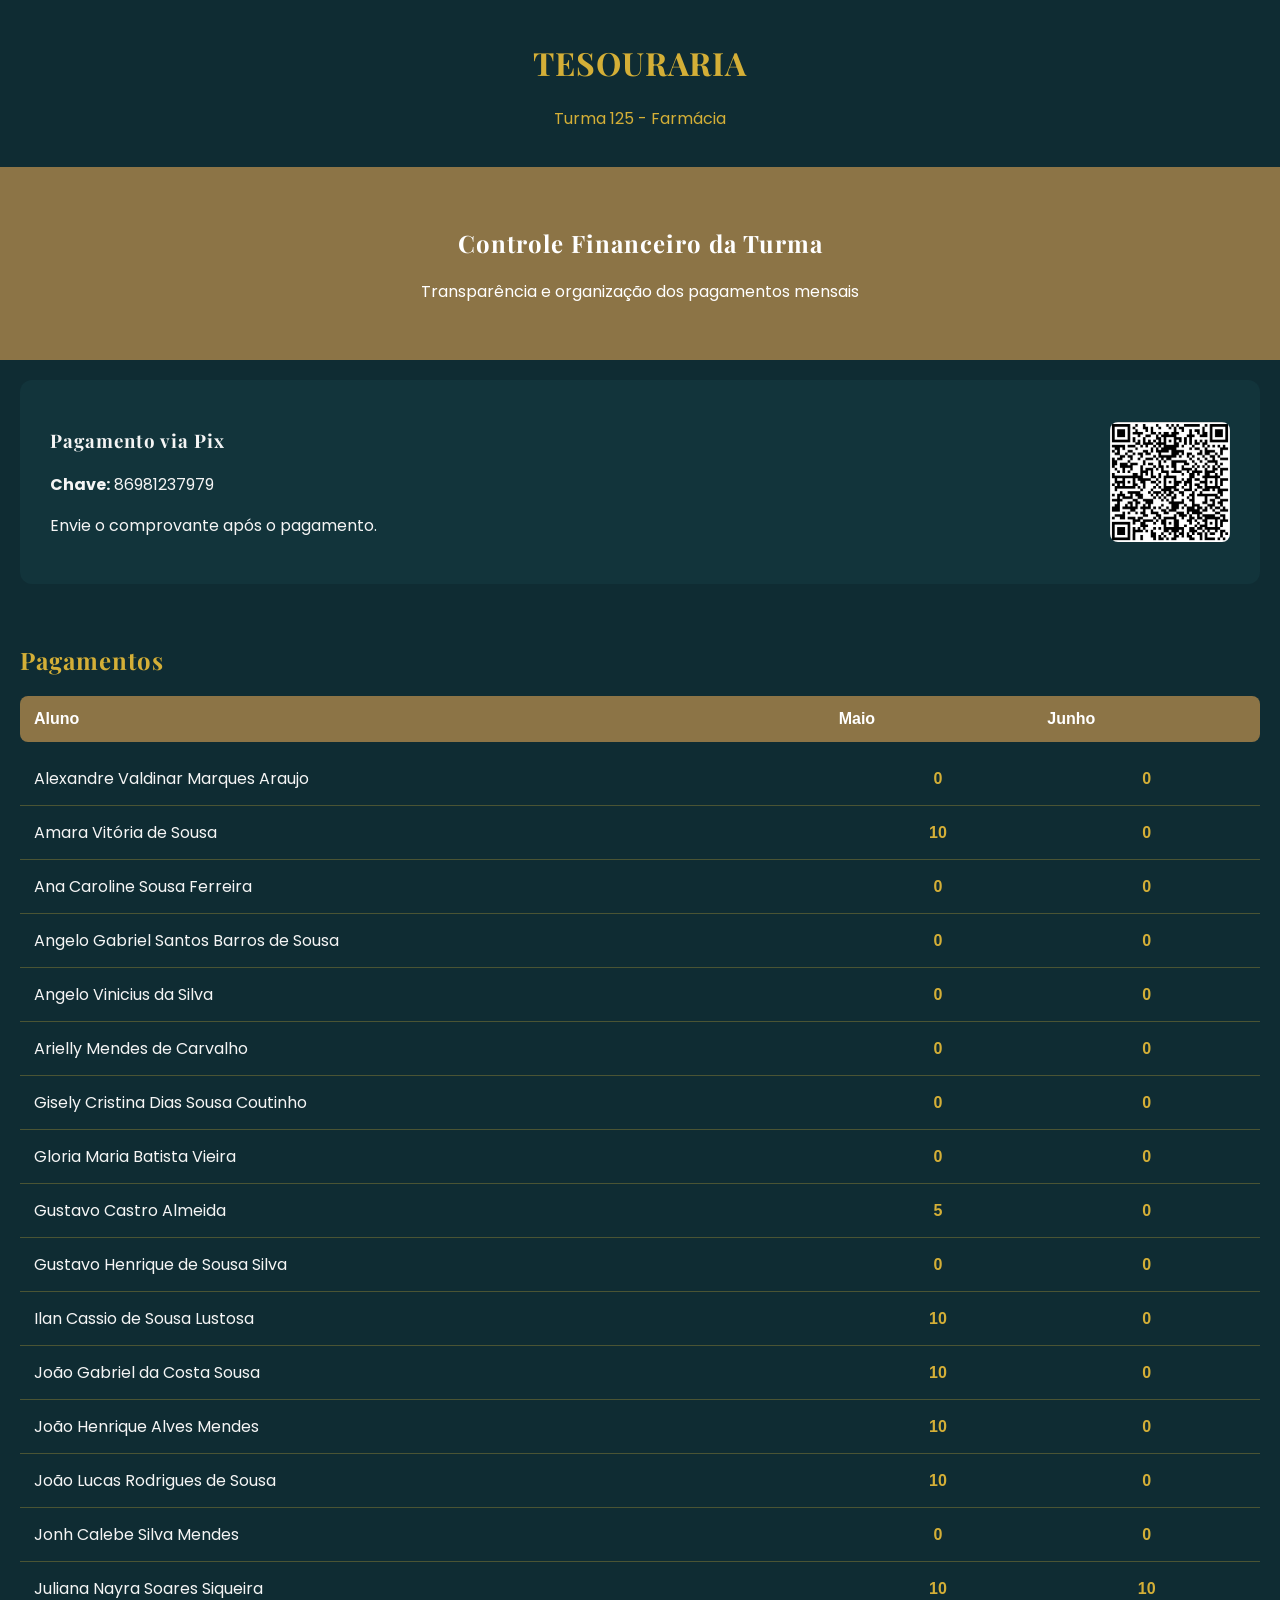
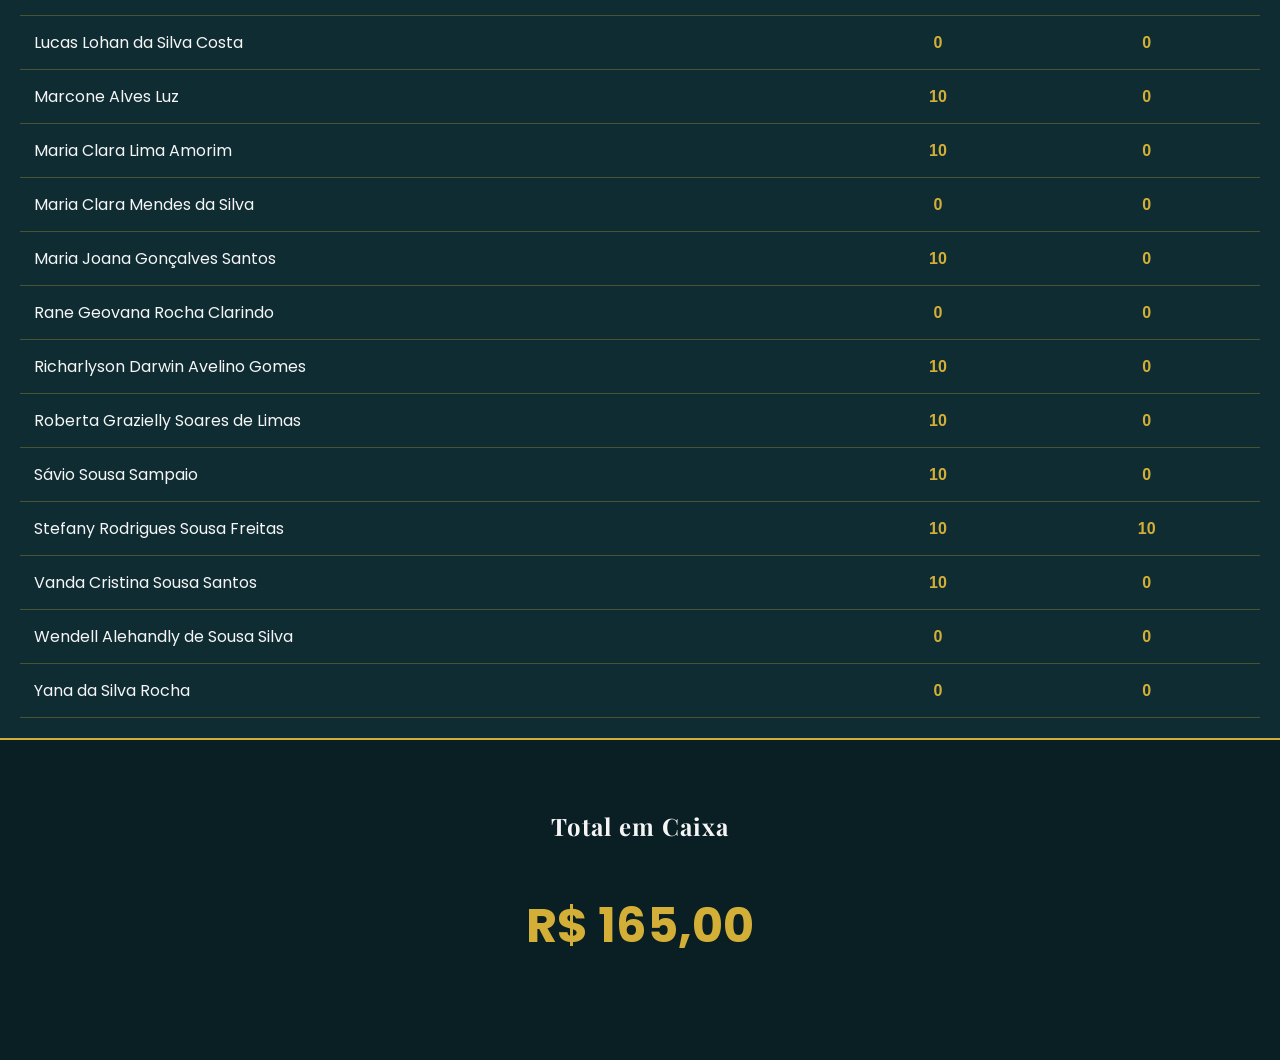
==== commit e8e12452: "Fix HTML encoding issues in index.html" ====
--- a/index.html
+++ b/index.html
@@ -53,7 +53,7 @@
   <div class="aluno"><span>Gustavo Henrique de Sousa Silva</span><span class="maio">0</span><span class="junho">0</span></div>
   <div class="aluno"><span>Ilan Cassio de Sousa Lustosa</span><span class="maio">10</span><span class="junho">0</span></div>
   <div class="aluno"><span>João Gabriel da Costa Sousa</span><span class="maio">10</span><span class="junho">0</span></div>
-  <div class="aluno"><span>João Henrique Alves Mendes</span><span class="maio">10/span><span class="junho">0</span></div>
+  <div class="aluno"><span>João Henrique Alves Mendes</span><span class="maio">10</span><span class="junho">0</span></div>
   <div class="aluno"><span>João Lucas Rodrigues de Sousa</span><span class="maio">10</span><span class="junho">0</span></div>
   <div class="aluno"><span>Jonh Calebe Silva Mendes</span><span class="maio">0</span><span class="junho">0</span></div>
 
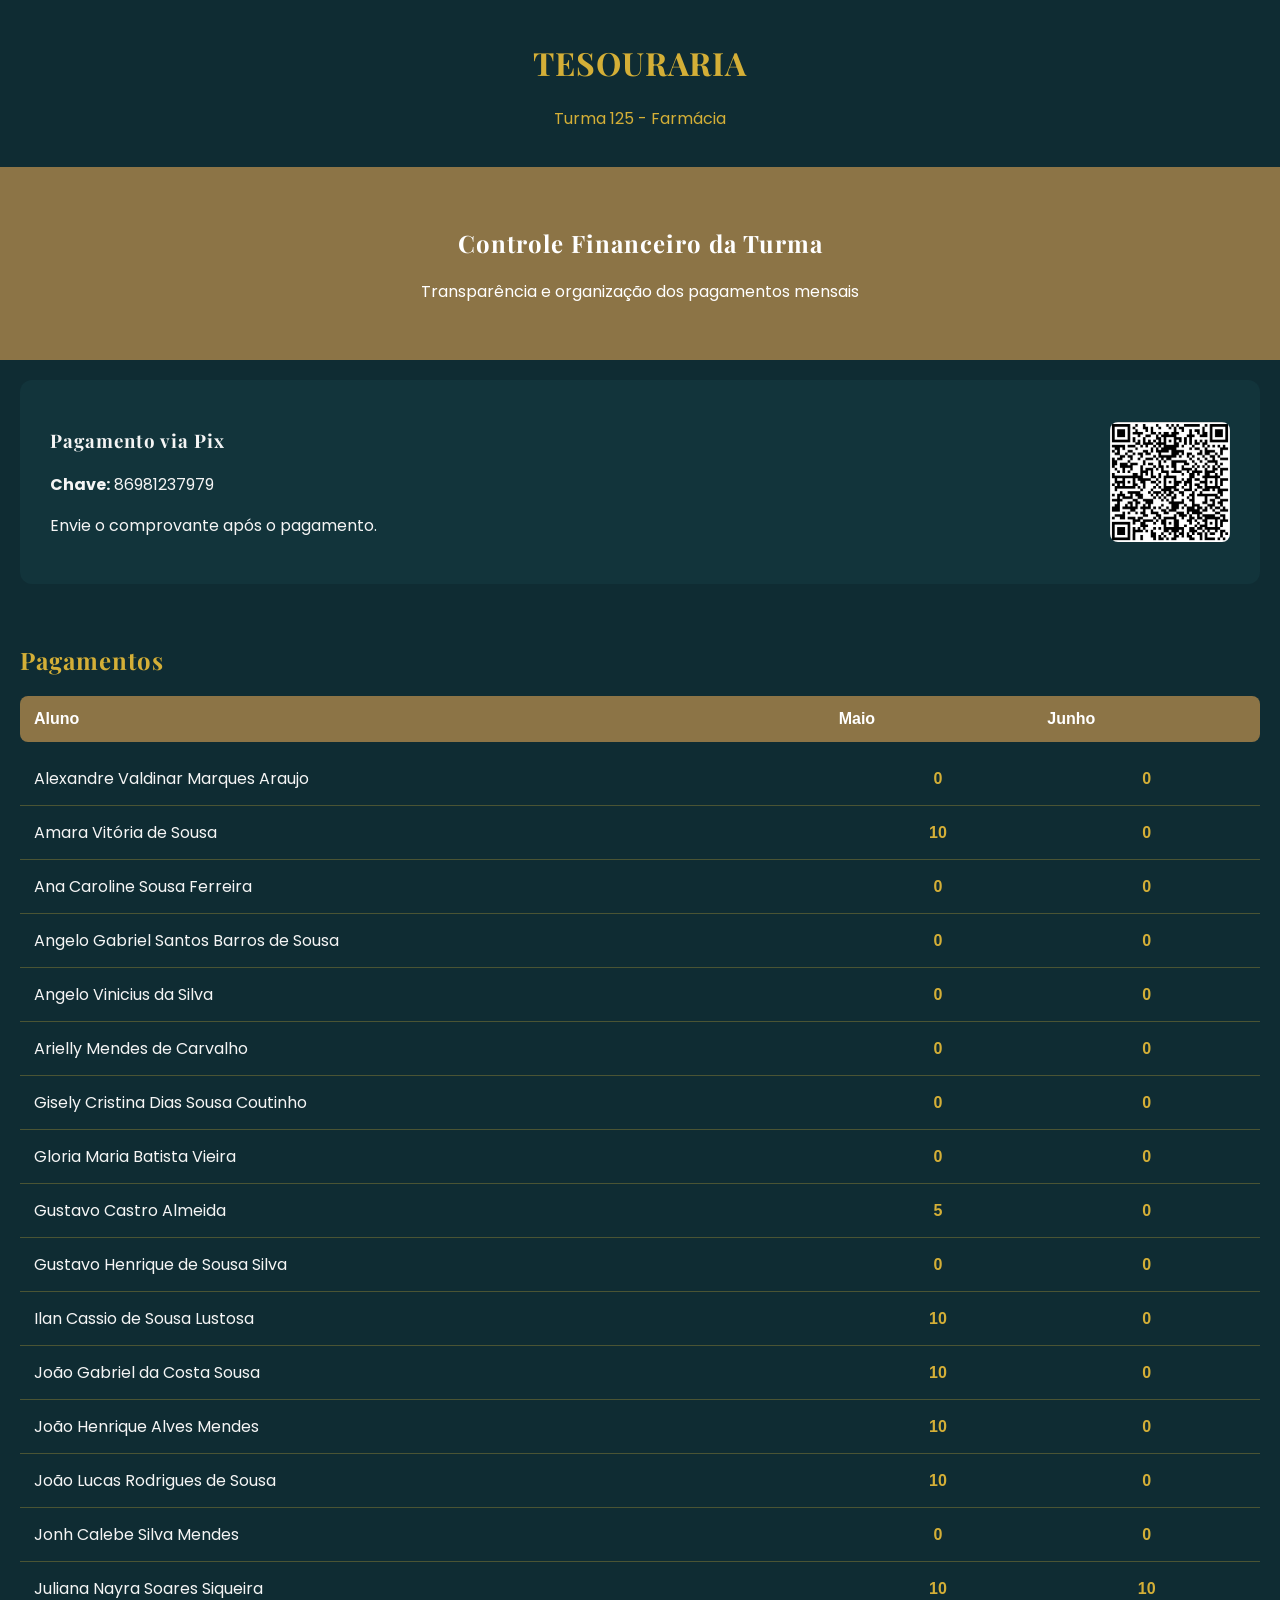
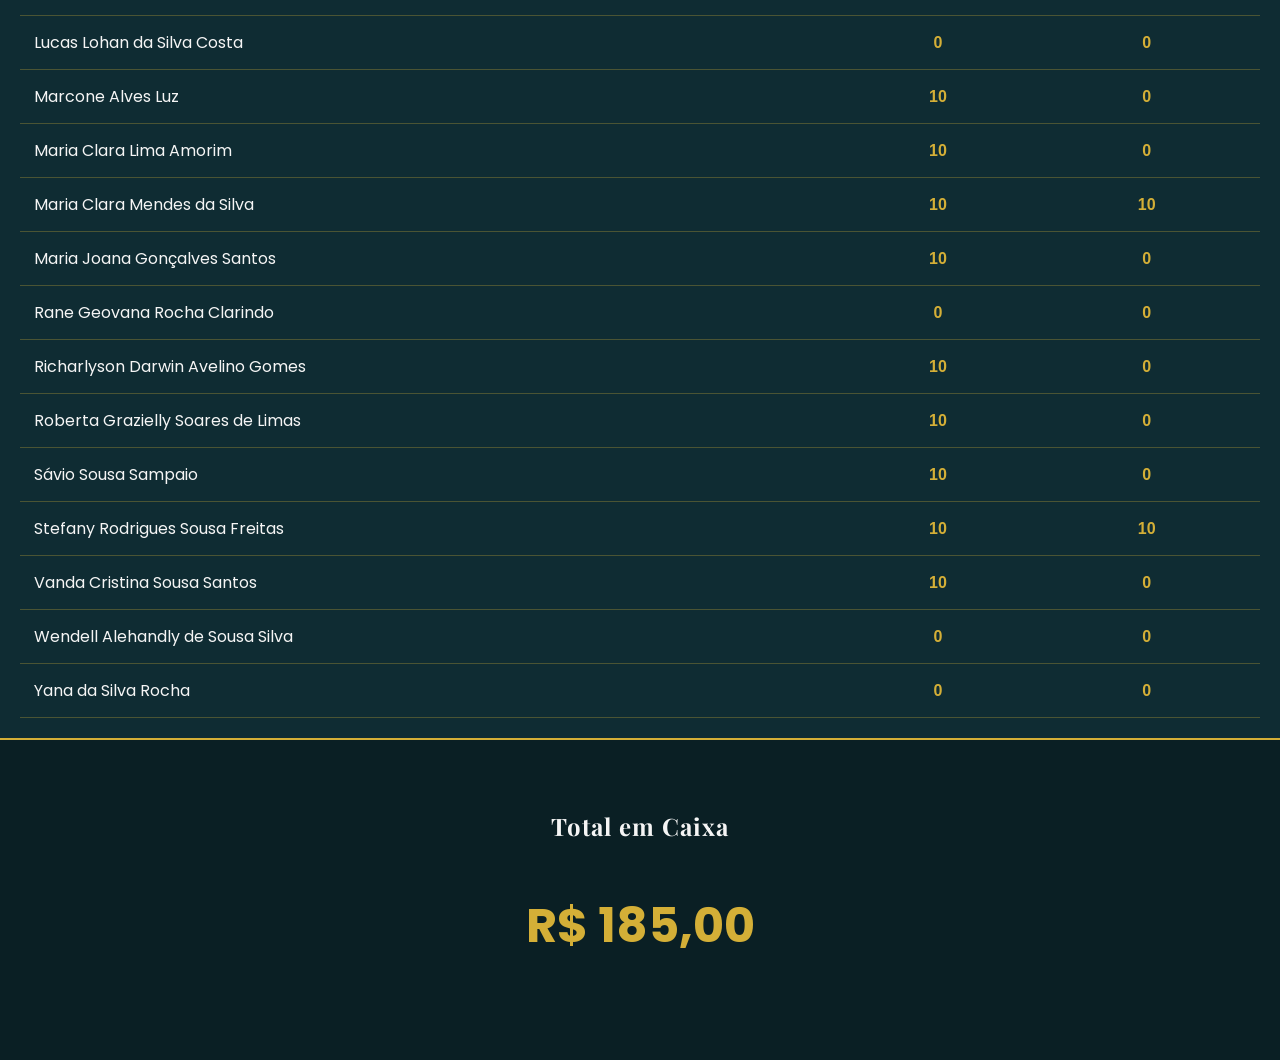
==== commit 66a68072: "Fix HTML encoding issues in index.html" ====
--- a/index.html
+++ b/index.html
@@ -72,7 +72,7 @@
     <span class="junho">0</span>
   </div>
 
-  <div class="aluno"><span>Maria Clara Mendes da Silva</span><span class="maio">0</span><span class="junho">0</span></div>
+  <div class="aluno"><span>Maria Clara Mendes da Silva</span><span class="maio">10</span><span class="junho">10</span></div>
   <div class="aluno"><span>Maria Joana Gonçalves Santos</span><span class="maio">10</span><span class="junho">0</span></div>
   <div class="aluno"><span>Rane Geovana Rocha Clarindo</span><span class="maio">0</span><span class="junho">0</span></div>
 
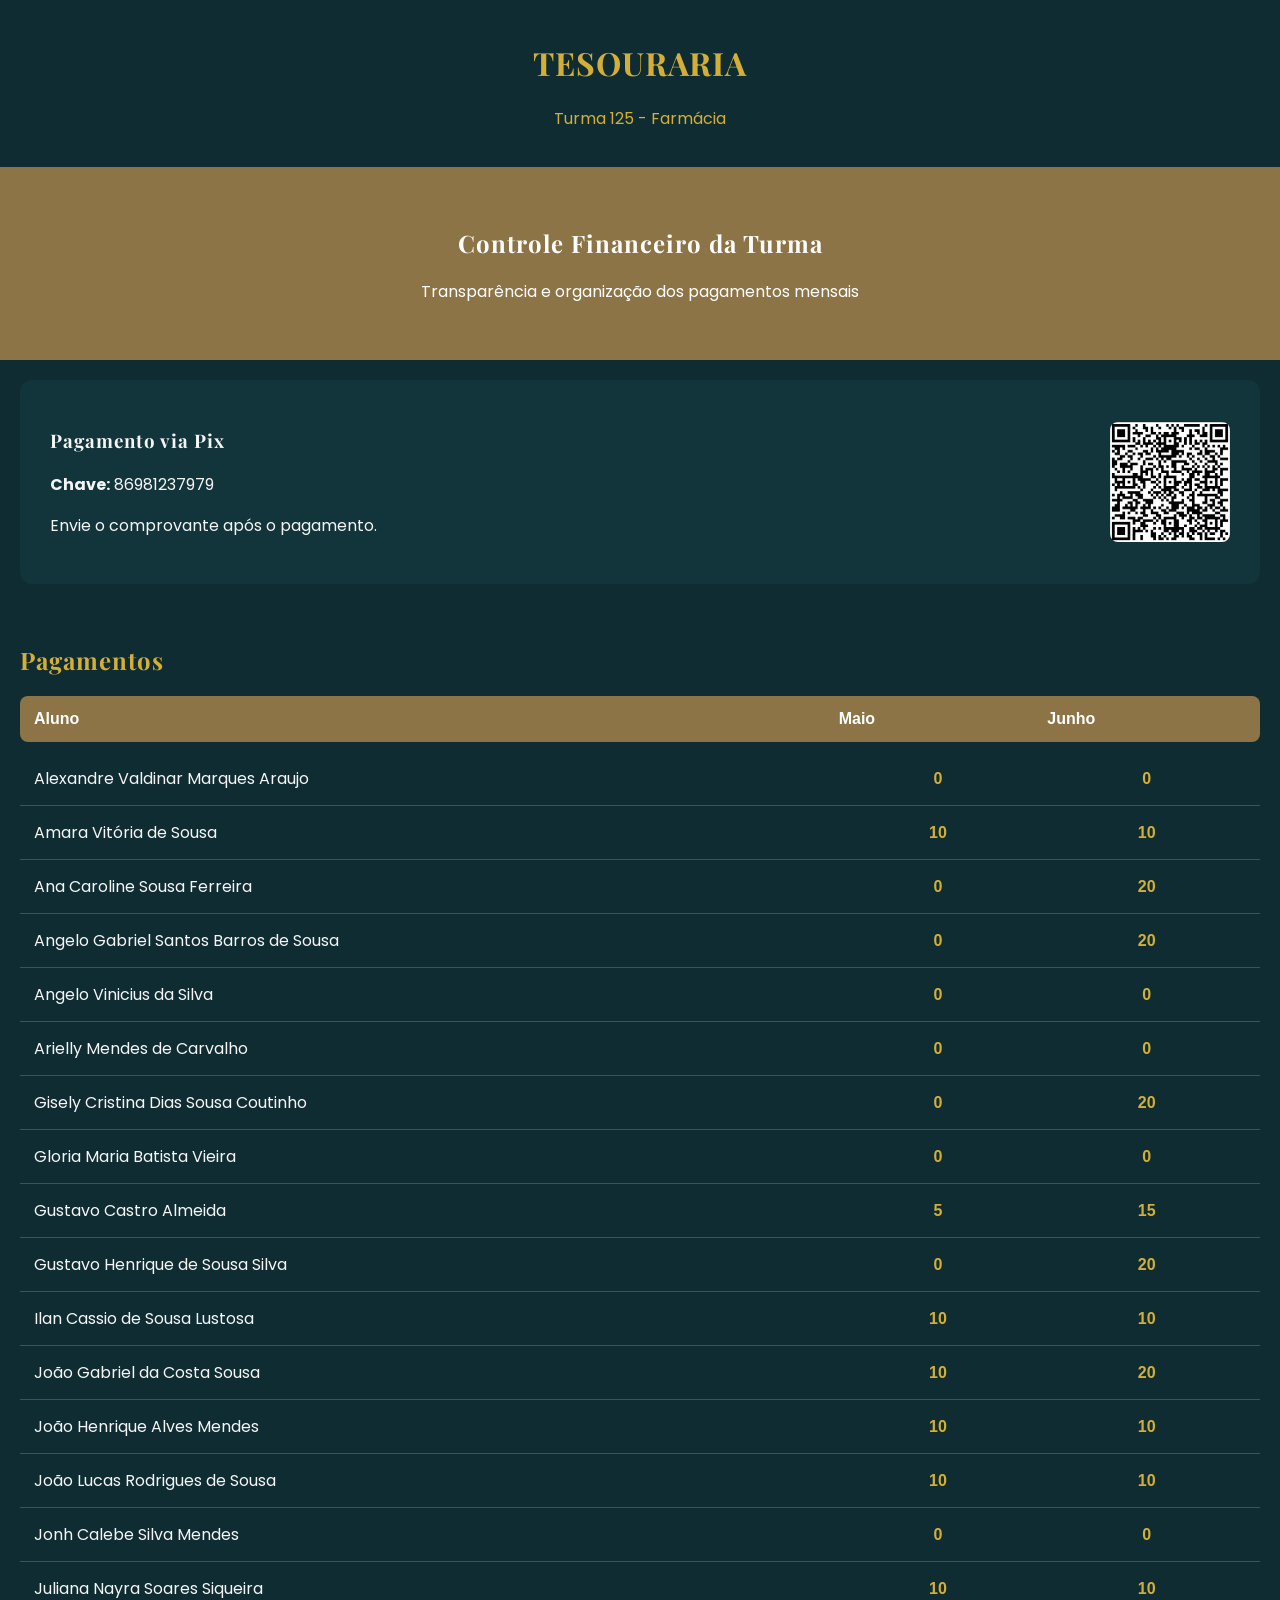
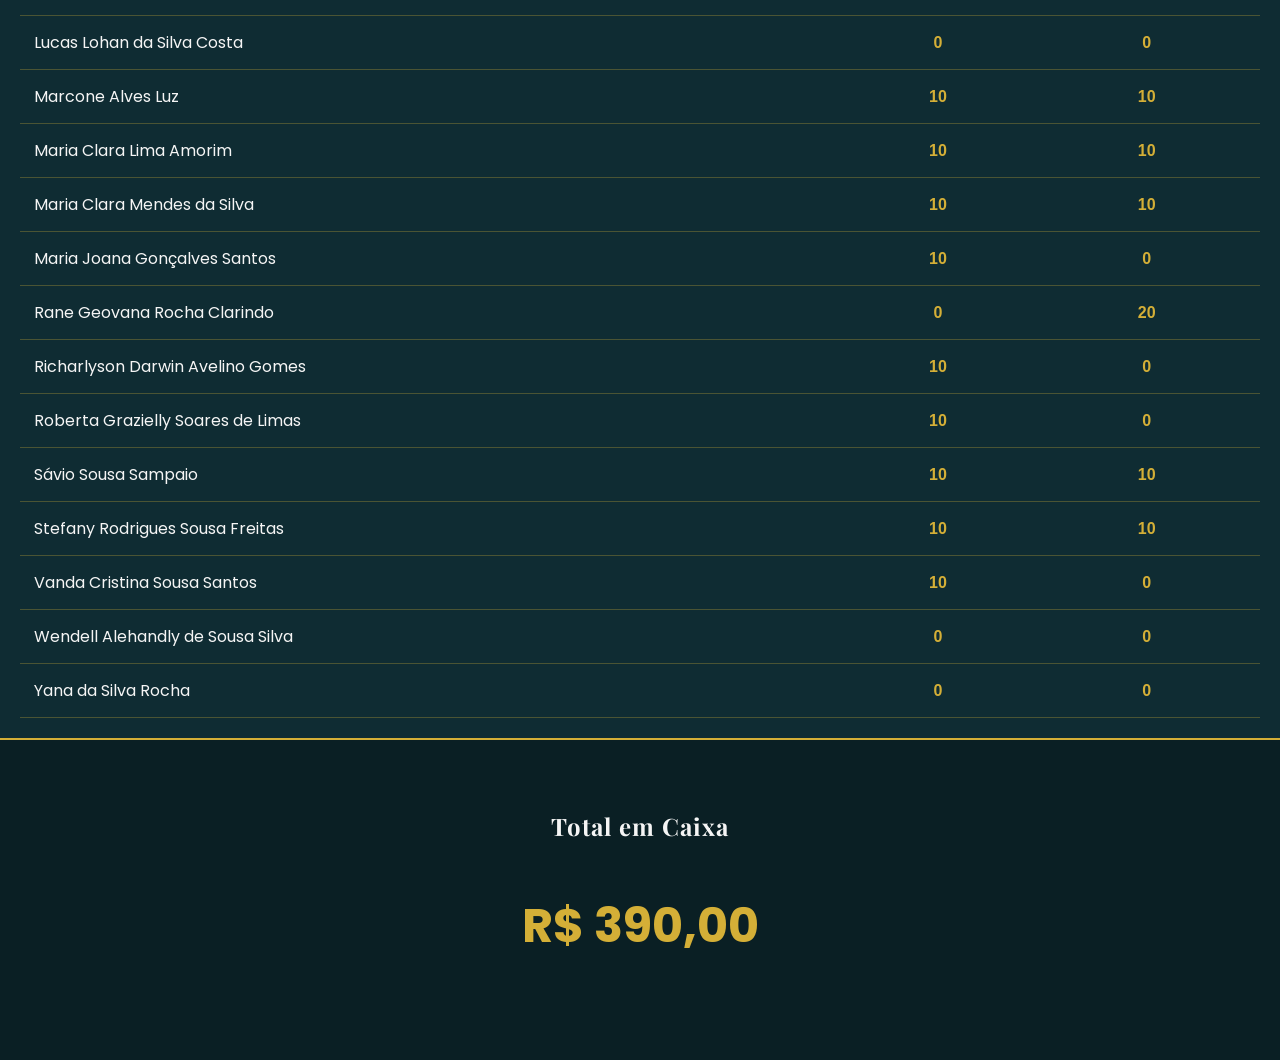
==== commit d825da08: "Revise student payment details and total calculations Updated payment records for students in June a" ====
--- a/index.html
+++ b/index.html
@@ -42,19 +42,19 @@
   </div>
 
   <div class="aluno"><span>Alexandre Valdinar Marques Araujo</span><span class="maio">0</span><span class="junho">0</span></div>
-  <div class="aluno"><span>Amara Vitória de Sousa</span><span class="maio">10</span><span class="junho">0</span></div>
-  <div class="aluno"><span>Ana Caroline Sousa Ferreira</span><span class="maio">0</span><span class="junho">0</span></div>
-  <div class="aluno"><span>Angelo Gabriel Santos Barros de Sousa</span><span class="maio">0</span><span class="junho">0</span></div>
+  <div class="aluno"><span>Amara Vitória de Sousa</span><span class="maio">10</span><span class="junho">10</span></div>
+  <div class="aluno"><span>Ana Caroline Sousa Ferreira</span><span class="maio">0</span><span class="junho">20</span></div>
+  <div class="aluno"><span>Angelo Gabriel Santos Barros de Sousa</span><span class="maio">0</span><span class="junho">20</span></div>
   <div class="aluno"><span>Angelo Vinicius da Silva</span><span class="maio">0</span><span class="junho">0</span></div>
   <div class="aluno"><span>Arielly Mendes de Carvalho</span><span class="maio">0</span><span class="junho">0</span></div>
-  <div class="aluno"><span>Gisely Cristina Dias Sousa Coutinho</span><span class="maio">0</span><span class="junho">0</span></div>
+  <div class="aluno"><span>Gisely Cristina Dias Sousa Coutinho</span><span class="maio">0</span><span class="junho">20</span></div>
   <div class="aluno"><span>Gloria Maria Batista Vieira</span><span class="maio">0</span><span class="junho">0</span></div>
-  <div class="aluno"><span>Gustavo Castro Almeida</span><span class="maio">5</span><span class="junho">0</span></div>
-  <div class="aluno"><span>Gustavo Henrique de Sousa Silva</span><span class="maio">0</span><span class="junho">0</span></div>
-  <div class="aluno"><span>Ilan Cassio de Sousa Lustosa</span><span class="maio">10</span><span class="junho">0</span></div>
-  <div class="aluno"><span>João Gabriel da Costa Sousa</span><span class="maio">10</span><span class="junho">0</span></div>
-  <div class="aluno"><span>João Henrique Alves Mendes</span><span class="maio">10</span><span class="junho">0</span></div>
-  <div class="aluno"><span>João Lucas Rodrigues de Sousa</span><span class="maio">10</span><span class="junho">0</span></div>
+  <div class="aluno"><span>Gustavo Castro Almeida</span><span class="maio">5</span><span class="junho">15</span></div>
+  <div class="aluno"><span>Gustavo Henrique de Sousa Silva</span><span class="maio">0</span><span class="junho">20</span></div>
+  <div class="aluno"><span>Ilan Cassio de Sousa Lustosa</span><span class="maio">10</span><span class="junho">10</span></div>
+  <div class="aluno"><span>João Gabriel da Costa Sousa</span><span class="maio">10</span><span class="junho">20</span></div>
+  <div class="aluno"><span>João Henrique Alves Mendes</span><span class="maio">10</span><span class="junho">10</span></div>
+  <div class="aluno"><span>João Lucas Rodrigues de Sousa</span><span class="maio">10</span><span class="junho">10</span></div>
   <div class="aluno"><span>Jonh Calebe Silva Mendes</span><span class="maio">0</span><span class="junho">0</span></div>
 
   <div class="aluno">
@@ -64,17 +64,17 @@
   </div>
 
   <div class="aluno"><span>Lucas Lohan da Silva Costa</span><span class="maio">0</span><span class="junho">0</span></div>
-  <div class="aluno"><span>Marcone Alves Luz</span><span class="maio">10</span><span class="junho">0</span></div>
+  <div class="aluno"><span>Marcone Alves Luz</span><span class="maio">10</span><span class="junho">10</span></div>
 
   <div class="aluno">
     <span>Maria Clara Lima Amorim</span>
     <span class="maio">10</span>
-    <span class="junho">0</span>
+    <span class="junho">10</span>
   </div>
 
   <div class="aluno"><span>Maria Clara Mendes da Silva</span><span class="maio">10</span><span class="junho">10</span></div>
   <div class="aluno"><span>Maria Joana Gonçalves Santos</span><span class="maio">10</span><span class="junho">0</span></div>
-  <div class="aluno"><span>Rane Geovana Rocha Clarindo</span><span class="maio">0</span><span class="junho">0</span></div>
+  <div class="aluno"><span>Rane Geovana Rocha Clarindo</span><span class="maio">0</span><span class="junho">20</span></div>
 
   <div class="aluno">
     <span>Richarlyson Darwin Avelino Gomes</span>
@@ -88,7 +88,7 @@
     <span class="junho">0</span>
   </div>
   
-  <div class="aluno"><span>Sávio Sousa Sampaio</span><span class="maio">10</span><span class="junho">0</span></div>
+  <div class="aluno"><span>Sávio Sousa Sampaio</span><span class="maio">10</span><span class="junho">10</span></div>
   <div class="aluno"><span>Stefany Rodrigues Sousa Freitas</span><span class="maio">10</span><span class="junho">10</span></div>
 
   <div class="aluno">
